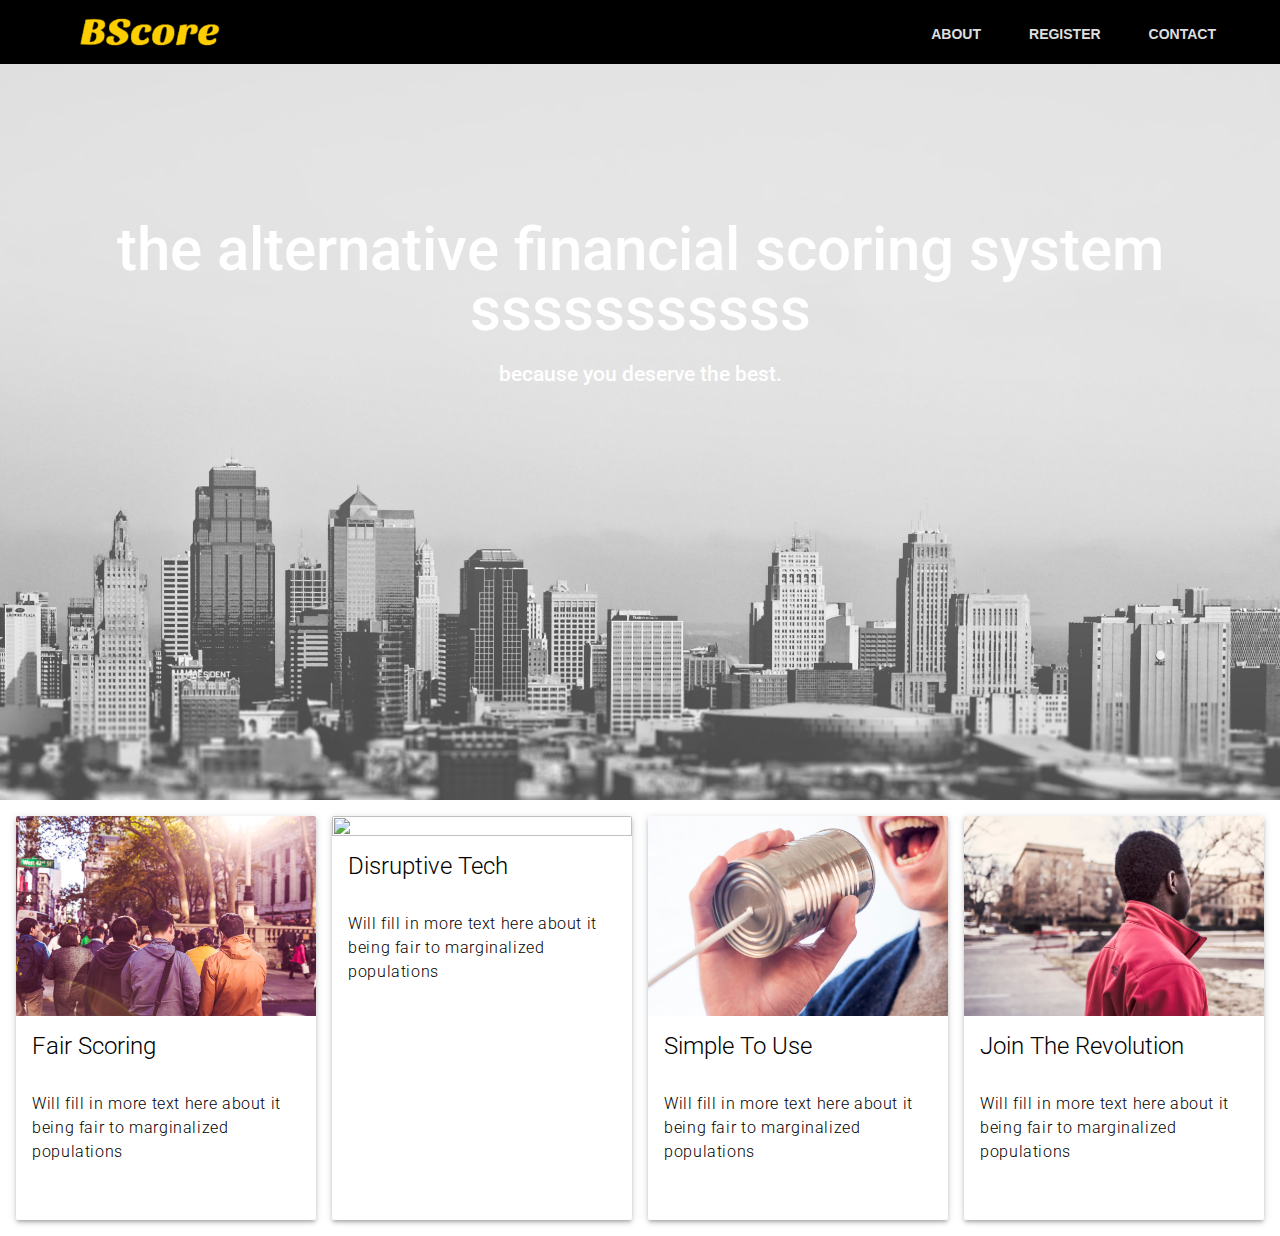
==== index.html @ dafbb7e3 "BScore Website Files" ====
<! doctype html >
<html lang = "en">
	<head>
		<!-- Material Design Lite Stylesheets-->
		<link rel="stylesheet" href="https://fonts.googleapis.com/css?family=Roboto:regular,bold,italic,thin,light,bolditalic,black,medium&amp;lang=en">
		<link rel="stylesheet" href="https://fonts.googleapis.com/icon?family=Material+Icons">		
		<link rel="stylesheet" href="./material.min.css">
		<link rel="stylesheet" href="styles.css">
		
		<!-- Compatibility -->
		<meta charset="utf-8">
	    <meta http-equiv="X-UA-Compatible" content="IE=edge">
	    <meta name="viewport" content="width=device-width, initial-scale=1">
	    <meta name="BScore" >
	    <title>BScore</title>

	    <style>
	    #view-source {
	      position: fixed;
	      display: block;
	      right: 0;
	      bottom: 0;
	      margin-right: 40px;
	      margin-bottom: 40px;
	      z-index: 900;
	    }
	    </style>
	</head>

	<body>
		<div class = "mdl-layout mdl-js-layout mdl-layout--fixed-header">
			<div class = "bscore-header mdl-layout__header mdl-layout__header--waterfall">
				<div class = "mdl-layout__header-row">
					<!-- Site Title -->
					<span class = "bscore-title mdl-layout-title">
						<img class = "logo-image" src="images/test.png" alt="logo">
					</span>
					<!-- Navigation Alignment to Right -->
					<div class = "bscore-header-spacer mdl-layout-spacer"></div>
					<!-- Navigation -->
					<div class="bscore-nav-container">
						<nav class = "bscore-nav mdl-navigation">
							<a class = "mdl-navigation__link mdl-typography--text-uppercase" href="#about-section">About</a>
							<a class = "mdl-navigation__link mdl-typography--text-uppercase" href="">Register</a>
							<a class = "mdl-navigation__link mdl-typography--text-uppercase" href="">Contact</a>
						</nav>
					</div>
					<!-- Mobile Site Title -->
					<span class="bscore-mobile-title mdl-layout-title">
            			<img class="logo-image" src="images/test.png">
          			</span>

				</div>
			</div>
		</div>

		<div class = "bscore-content mdl-layout__content">
			<a name="top"></a>
			<div class = "tagline-section mdl-typography--text-center">
				<div class = "logo-font slogan">the alternative financial scoring system sssssssssss</div>
				<div class = "logo-font sub-slogan">because you deserve the best.</div>
			</div>
         </div>

         <div class = "about-section">
         	<!-- Fair Scoring Card -->
         	<div class = "card-container mdl-grid">
         		<div class="mdl-cell mdl-cell--3-col mdl-cell--4-col-tablet mdl-cell--4-col-phone mdl-card mdl-shadow--3dp">
	         		<div class="mdl-card__media">
	                	<img src="images/temp1.jpg">
	              	</div>
	              	<div class="mdl-card__title">
	                 	<h4 class="mdl-card__title-text">Fair Scoring</h4>
	              	</div>
	              	<div class="mdl-card__supporting-text">
	                	<span class="mdl-typography--font-light mdl-typography--subhead">Will fill in more text here about it being fair to marginalized populations</span>
	              	</div>
	            </div>
         	<!-- Disruptive Technology Card -->
         		<div class="mdl-cell mdl-cell--3-col mdl-cell--4-col-tablet mdl-cell--4-col-phone mdl-card mdl-shadow--3dp">
	         		<div class="mdl-card__media">
	                	<img src="images/temp2.jpg">
	              	</div>
	              	<div class="mdl-card__title">
	                 	<h4 class="mdl-card__title-text">Disruptive Tech</h4>
	              	</div>
	              	<div class="mdl-card__supporting-text">
	                	<span class="mdl-typography--font-light mdl-typography--subhead">Will fill in more text here about it being fair to marginalized populations</span>
	              	</div>
	            </div>
	        <!-- Simple To Use Card -->
         		<div class="mdl-cell mdl-cell--3-col mdl-cell--4-col-tablet mdl-cell--4-col-phone mdl-card mdl-shadow--3dp">
	         		<div class="mdl-card__media">
	                	<img src="images/temp4.jpg">
	              	</div>
	              	<div class="mdl-card__title">
	                 	<h4 class="mdl-card__title-text">Simple To Use</h4>
	              	</div>
	              	<div class="mdl-card__supporting-text">
	                	<span class="mdl-typography--font-light mdl-typography--subhead">Will fill in more text here about it being fair to marginalized populations</span>
	              	</div>
	            </div>
	        <!-- Join The Revolution Card -->
	            <div class="mdl-cell mdl-cell--3-col mdl-cell--4-col-tablet mdl-cell--4-col-phone mdl-card mdl-shadow--3dp">
	         		<div class="mdl-card__media">
	                	<img src="images/temp3.jpg">
	              	</div>
	              	<div class="mdl-card__title">
	                 	<h4 class="mdl-card__title-text">Join The Revolution</h4>
	              	</div>
	              	<div class="mdl-card__supporting-text">
	                	<span class="mdl-typography--font-light mdl-typography--subhead">Will fill in more text here about it being fair to marginalized populations</span>
	              	</div>
	            </div>


  			</div>
         </div>


		<script src="./material.min.js"></script>
	</body>

</html>
---- material.min.css ----
/**
 * material-design-lite - Material Design Components in CSS, JS and HTML
 * @version v1.1.2
 * @license Apache-2.0
 * @copyright 2015 Google, Inc.
 * @link https://github.com/google/material-design-lite
 */
@charset "UTF-8";html{color:rgba(0,0,0,.87)}::-moz-selection{background:#b3d4fc;text-shadow:none}::selection{background:#b3d4fc;text-shadow:none}hr{display:block;height:1px;border:0;border-top:1px solid #ccc;margin:1em 0;padding:0}audio,canvas,iframe,img,svg,video{vertical-align:middle}fieldset{border:0;margin:0;padding:0}textarea{resize:vertical}.browserupgrade{margin:.2em 0;background:#ccc;color:#000;padding:.2em 0}.hidden{display:none!important}.visuallyhidden{border:0;clip:rect(0 0 0 0);height:1px;margin:-1px;overflow:hidden;padding:0;position:absolute;width:1px}.visuallyhidden.focusable:active,.visuallyhidden.focusable:focus{clip:auto;height:auto;margin:0;overflow:visible;position:static;width:auto}.invisible{visibility:hidden}.clearfix:before,.clearfix:after{content:" ";display:table}.clearfix:after{clear:both}@media print{*,*:before,*:after,*:first-letter{background:transparent!important;color:#000!important;box-shadow:none!important}a,a:visited{text-decoration:underline}a[href]:after{content:" (" attr(href)")"}abbr[title]:after{content:" (" attr(title)")"}a[href^="#"]:after,a[href^="javascript:"]:after{content:""}pre,blockquote{border:1px solid #999;page-break-inside:avoid}thead{display:table-header-group}tr,img{page-break-inside:avoid}img{max-width:100%!important}p,h2,h3{orphans:3;widows:3}h2,h3{page-break-after:avoid}}a,.mdl-accordion,.mdl-button,.mdl-card,.mdl-checkbox,.mdl-dropdown-menu,.mdl-icon-toggle,.mdl-item,.mdl-radio,.mdl-slider,.mdl-switch,.mdl-tabs__tab{-webkit-tap-highlight-color:transparent;-webkit-tap-highlight-color:rgba(255,255,255,0)}html{width:100%;height:100%;-ms-touch-action:manipulation;touch-action:manipulation}body{width:100%;min-height:100%;margin:0}main{display:block}*[hidden]{display:none!important}html,body{font-family:"Helvetica","Arial",sans-serif;font-size:14px;font-weight:400;line-height:20px}h1,h2,h3,h4,h5,h6,p{padding:0}h1 small,h2 small,h3 small,h4 small,h5 small,h6 small{font-family:"Roboto","Helvetica","Arial",sans-serif;font-weight:400;line-height:1.35;letter-spacing:-.02em;opacity:.54;font-size:.6em}h1{font-size:56px;line-height:1.35;letter-spacing:-.02em;margin:24px 0}h1,h2{font-family:"Roboto","Helvetica","Arial",sans-serif;font-weight:400}h2{font-size:45px;line-height:48px}h2,h3{margin:24px 0}h3{font-size:34px;line-height:40px}h3,h4{font-family:"Roboto","Helvetica","Arial",sans-serif;font-weight:400}h4{font-size:24px;line-height:32px;-moz-osx-font-smoothing:grayscale;margin:24px 0 16px}h5{font-size:20px;font-weight:500;line-height:1;letter-spacing:.02em}h5,h6{font-family:"Roboto","Helvetica","Arial",sans-serif;margin:24px 0 16px}h6{font-size:16px;letter-spacing:.04em}h6,p{font-weight:400;line-height:24px}p{font-size:14px;letter-spacing:0;margin:0 0 16px}a{color:#ff4081;font-weight:500}blockquote{font-family:"Roboto","Helvetica","Arial",sans-serif;position:relative;font-size:24px;font-weight:300;font-style:italic;line-height:1.35;letter-spacing:.08em}blockquote:before{position:absolute;left:-.5em;content:'“'}blockquote:after{content:'”';margin-left:-.05em}mark{background-color:#f4ff81}dt{font-weight:700}address{font-size:12px;line-height:1;font-style:normal}address,ul,ol{font-weight:400;letter-spacing:0}ul,ol{font-size:14px;line-height:24px}.mdl-typography--display-4,.mdl-typography--display-4-color-contrast{font-family:"Roboto","Helvetica","Arial",sans-serif;font-size:112px;font-weight:300;line-height:1;letter-spacing:-.04em}.mdl-typography--display-4-color-contrast{opacity:.54}.mdl-typography--display-3,.mdl-typography--display-3-color-contrast{font-family:"Roboto","Helvetica","Arial",sans-serif;font-size:56px;font-weight:400;line-height:1.35;letter-spacing:-.02em}.mdl-typography--display-3-color-contrast{opacity:.54}.mdl-typography--display-2,.mdl-typography--display-2-color-contrast{font-family:"Roboto","Helvetica","Arial",sans-serif;font-size:45px;font-weight:400;line-height:48px}.mdl-typography--display-2-color-contrast{opacity:.54}.mdl-typography--display-1,.mdl-typography--display-1-color-contrast{font-family:"Roboto","Helvetica","Arial",sans-serif;font-size:34px;font-weight:400;line-height:40px}.mdl-typography--display-1-color-contrast{opacity:.54}.mdl-typography--headline,.mdl-typography--headline-color-contrast{font-family:"Roboto","Helvetica","Arial",sans-serif;font-size:24px;font-weight:400;line-height:32px;-moz-osx-font-smoothing:grayscale}.mdl-typography--headline-color-contrast{opacity:.87}.mdl-typography--title,.mdl-typography--title-color-contrast{font-family:"Roboto","Helvetica","Arial",sans-serif;font-size:20px;font-weight:500;line-height:1;letter-spacing:.02em}.mdl-typography--title-color-contrast{opacity:.87}.mdl-typography--subhead,.mdl-typography--subhead-color-contrast{font-family:"Roboto","Helvetica","Arial",sans-serif;font-size:16px;font-weight:400;line-height:24px;letter-spacing:.04em}.mdl-typography--subhead-color-contrast{opacity:.87}.mdl-typography--body-2,.mdl-typography--body-2-color-contrast{font-size:14px;font-weight:700;line-height:24px;letter-spacing:0}.mdl-typography--body-2-color-contrast{opacity:.87}.mdl-typography--body-1,.mdl-typography--body-1-color-contrast{font-size:14px;font-weight:400;line-height:24px;letter-spacing:0}.mdl-typography--body-1-color-contrast{opacity:.87}.mdl-typography--body-2-force-preferred-font,.mdl-typography--body-2-force-preferred-font-color-contrast{font-family:"Roboto","Helvetica","Arial",sans-serif;font-size:14px;font-weight:500;line-height:24px;letter-spacing:0}.mdl-typography--body-2-force-preferred-font-color-contrast{opacity:.87}.mdl-typography--body-1-force-preferred-font,.mdl-typography--body-1-force-preferred-font-color-contrast{font-family:"Roboto","Helvetica","Arial",sans-serif;font-size:14px;font-weight:400;line-height:24px;letter-spacing:0}.mdl-typography--body-1-force-preferred-font-color-contrast{opacity:.87}.mdl-typography--caption,.mdl-typography--caption-force-preferred-font{font-size:12px;font-weight:400;line-height:1;letter-spacing:0}.mdl-typography--caption-force-preferred-font{font-family:"Roboto","Helvetica","Arial",sans-serif}.mdl-typography--caption-color-contrast,.mdl-typography--caption-force-preferred-font-color-contrast{font-size:12px;font-weight:400;line-height:1;letter-spacing:0;opacity:.54}.mdl-typography--caption-force-preferred-font-color-contrast,.mdl-typography--menu{font-family:"Roboto","Helvetica","Arial",sans-serif}.mdl-typography--menu{font-size:14px;font-weight:500;line-height:1;letter-spacing:0}.mdl-typography--menu-color-contrast{opacity:.87}.mdl-typography--menu-color-contrast,.mdl-typography--button,.mdl-typography--button-color-contrast{font-family:"Roboto","Helvetica","Arial",sans-serif;font-size:14px;font-weight:500;line-height:1;letter-spacing:0}.mdl-typography--button,.mdl-typography--button-color-contrast{text-transform:uppercase}.mdl-typography--button-color-contrast{opacity:.87}.mdl-typography--text-left{text-align:left}.mdl-typography--text-right{text-align:right}.mdl-typography--text-center{text-align:center}.mdl-typography--text-justify{text-align:justify}.mdl-typography--text-nowrap{white-space:nowrap}.mdl-typography--text-lowercase{text-transform:lowercase}.mdl-typography--text-uppercase{text-transform:uppercase}.mdl-typography--text-capitalize{text-transform:capitalize}.mdl-typography--font-thin{font-weight:200!important}.mdl-typography--font-light{font-weight:300!important}.mdl-typography--font-regular{font-weight:400!important}.mdl-typography--font-medium{font-weight:500!important}.mdl-typography--font-bold{font-weight:700!important}.mdl-typography--font-black{font-weight:900!important}.material-icons{font-family:'Material Icons';font-weight:400;font-style:normal;font-size:24px;line-height:1;letter-spacing:normal;text-transform:none;display:inline-block;word-wrap:normal;-moz-font-feature-settings:'liga';font-feature-settings:'liga';-webkit-font-feature-settings:'liga';-webkit-font-smoothing:antialiased}.mdl-color-text--red{color:#f44336 !important}.mdl-color--red{background-color:#f44336 !important}.mdl-color-text--red-50{color:#ffebee !important}.mdl-color--red-50{background-color:#ffebee !important}.mdl-color-text--red-100{color:#ffcdd2 !important}.mdl-color--red-100{background-color:#ffcdd2 !important}.mdl-color-text--red-200{color:#ef9a9a !important}.mdl-color--red-200{background-color:#ef9a9a !important}.mdl-color-text--red-300{color:#e57373 !important}.mdl-color--red-300{background-color:#e57373 !important}.mdl-color-text--red-400{color:#ef5350 !important}.mdl-color--red-400{background-color:#ef5350 !important}.mdl-color-text--red-500{color:#f44336 !important}.mdl-color--red-500{background-color:#f44336 !important}.mdl-color-text--red-600{color:#e53935 !important}.mdl-color--red-600{background-color:#e53935 !important}.mdl-color-text--red-700{color:#d32f2f !important}.mdl-color--red-700{background-color:#d32f2f !important}.mdl-color-text--red-800{color:#c62828 !important}.mdl-color--red-800{background-color:#c62828 !important}.mdl-color-text--red-900{color:#b71c1c !important}.mdl-color--red-900{background-color:#b71c1c !important}.mdl-color-text--red-A100{color:#ff8a80 !important}.mdl-color--red-A100{background-color:#ff8a80 !important}.mdl-color-text--red-A200{color:#ff5252 !important}.mdl-color--red-A200{background-color:#ff5252 !important}.mdl-color-text--red-A400{color:#ff1744 !important}.mdl-color--red-A400{background-color:#ff1744 !important}.mdl-color-text--red-A700{color:#d50000 !important}.mdl-color--red-A700{background-color:#d50000 !important}.mdl-color-text--pink{color:#e91e63 !important}.mdl-color--pink{background-color:#e91e63 !important}.mdl-color-text--pink-50{color:#fce4ec !important}.mdl-color--pink-50{background-color:#fce4ec !important}.mdl-color-text--pink-100{color:#f8bbd0 !important}.mdl-color--pink-100{background-color:#f8bbd0 !important}.mdl-color-text--pink-200{color:#f48fb1 !important}.mdl-color--pink-200{background-color:#f48fb1 !important}.mdl-color-text--pink-300{color:#f06292 !important}.mdl-color--pink-300{background-color:#f06292 !important}.mdl-color-text--pink-400{color:#ec407a !important}.mdl-color--pink-400{background-color:#ec407a !important}.mdl-color-text--pink-500{color:#e91e63 !important}.mdl-color--pink-500{background-color:#e91e63 !important}.mdl-color-text--pink-600{color:#d81b60 !important}.mdl-color--pink-600{background-color:#d81b60 !important}.mdl-color-text--pink-700{color:#c2185b !important}.mdl-color--pink-700{background-color:#c2185b !important}.mdl-color-text--pink-800{color:#ad1457 !important}.mdl-color--pink-800{background-color:#ad1457 !important}.mdl-color-text--pink-900{color:#880e4f !important}.mdl-color--pink-900{background-color:#880e4f !important}.mdl-color-text--pink-A100{color:#ff80ab !important}.mdl-color--pink-A100{background-color:#ff80ab !important}.mdl-color-text--pink-A200{color:#ff4081 !important}.mdl-color--pink-A200{background-color:#ff4081 !important}.mdl-color-text--pink-A400{color:#f50057 !important}.mdl-color--pink-A400{background-color:#f50057 !important}.mdl-color-text--pink-A700{color:#c51162 !important}.mdl-color--pink-A700{background-color:#c51162 !important}.mdl-color-text--purple{color:#9c27b0 !important}.mdl-color--purple{background-color:#9c27b0 !important}.mdl-color-text--purple-50{color:#f3e5f5 !important}.mdl-color--purple-50{background-color:#f3e5f5 !important}.mdl-color-text--purple-100{color:#e1bee7 !important}.mdl-color--purple-100{background-color:#e1bee7 !important}.mdl-color-text--purple-200{color:#ce93d8 !important}.mdl-color--purple-200{background-color:#ce93d8 !important}.mdl-color-text--purple-300{color:#ba68c8 !important}.mdl-color--purple-300{background-color:#ba68c8 !important}.mdl-color-text--purple-400{color:#ab47bc !important}.mdl-color--purple-400{background-color:#ab47bc !important}.mdl-color-text--purple-500{color:#9c27b0 !important}.mdl-color--purple-500{background-color:#9c27b0 !important}.mdl-color-text--purple-600{color:#8e24aa !important}.mdl-color--purple-600{background-color:#8e24aa !important}.mdl-color-text--purple-700{color:#7b1fa2 !important}.mdl-color--purple-700{background-color:#7b1fa2 !important}.mdl-color-text--purple-800{color:#6a1b9a !important}.mdl-color--purple-800{background-color:#6a1b9a !important}.mdl-color-text--purple-900{color:#4a148c !important}.mdl-color--purple-900{background-color:#4a148c !important}.mdl-color-text--purple-A100{color:#ea80fc !important}.mdl-color--purple-A100{background-color:#ea80fc !important}.mdl-color-text--purple-A200{color:#e040fb !important}.mdl-color--purple-A200{background-color:#e040fb !important}.mdl-color-text--purple-A400{color:#d500f9 !important}.mdl-color--purple-A400{background-color:#d500f9 !important}.mdl-color-text--purple-A700{color:#a0f !important}.mdl-color--purple-A700{background-color:#a0f !important}.mdl-color-text--deep-purple{color:#673ab7 !important}.mdl-color--deep-purple{background-color:#673ab7 !important}.mdl-color-text--deep-purple-50{color:#ede7f6 !important}.mdl-color--deep-purple-50{background-color:#ede7f6 !important}.mdl-color-text--deep-purple-100{color:#d1c4e9 !important}.mdl-color--deep-purple-100{background-color:#d1c4e9 !important}.mdl-color-text--deep-purple-200{color:#b39ddb !important}.mdl-color--deep-purple-200{background-color:#b39ddb !important}.mdl-color-text--deep-purple-300{color:#9575cd !important}.mdl-color--deep-purple-300{background-color:#9575cd !important}.mdl-color-text--deep-purple-400{color:#7e57c2 !important}.mdl-color--deep-purple-400{background-color:#7e57c2 !important}.mdl-color-text--deep-purple-500{color:#673ab7 !important}.mdl-color--deep-purple-500{background-color:#673ab7 !important}.mdl-color-text--deep-purple-600{color:#5e35b1 !important}.mdl-color--deep-purple-600{background-color:#5e35b1 !important}.mdl-color-text--deep-purple-700{color:#512da8 !important}.mdl-color--deep-purple-700{background-color:#512da8 !important}.mdl-color-text--deep-purple-800{color:#4527a0 !important}.mdl-color--deep-purple-800{background-color:#4527a0 !important}.mdl-color-text--deep-purple-900{color:#311b92 !important}.mdl-color--deep-purple-900{background-color:#311b92 !important}.mdl-color-text--deep-purple-A100{color:#b388ff !important}.mdl-color--deep-purple-A100{background-color:#b388ff !important}.mdl-color-text--deep-purple-A200{color:#7c4dff !important}.mdl-color--deep-purple-A200{background-color:#7c4dff !important}.mdl-color-text--deep-purple-A400{color:#651fff !important}.mdl-color--deep-purple-A400{background-color:#651fff !important}.mdl-color-text--deep-purple-A700{color:#6200ea !important}.mdl-color--deep-purple-A700{background-color:#6200ea !important}.mdl-color-text--indigo{color:#3f51b5 !important}.mdl-color--indigo{background-color:#3f51b5 !important}.mdl-color-text--indigo-50{color:#e8eaf6 !important}.mdl-color--indigo-50{background-color:#e8eaf6 !important}.mdl-color-text--indigo-100{color:#c5cae9 !important}.mdl-color--indigo-100{background-color:#c5cae9 !important}.mdl-color-text--indigo-200{color:#9fa8da !important}.mdl-color--indigo-200{background-color:#9fa8da !important}.mdl-color-text--indigo-300{color:#7986cb !important}.mdl-color--indigo-300{background-color:#7986cb !important}.mdl-color-text--indigo-400{color:#5c6bc0 !important}.mdl-color--indigo-400{background-color:#5c6bc0 !important}.mdl-color-text--indigo-500{color:#3f51b5 !important}.mdl-color--indigo-500{background-color:#3f51b5 !important}.mdl-color-text--indigo-600{color:#3949ab !important}.mdl-color--indigo-600{background-color:#3949ab !important}.mdl-color-text--indigo-700{color:#303f9f !important}.mdl-color--indigo-700{background-color:#303f9f !important}.mdl-color-text--indigo-800{color:#283593 !important}.mdl-color--indigo-800{background-color:#283593 !important}.mdl-color-text--indigo-900{color:#1a237e !important}.mdl-color--indigo-900{background-color:#1a237e !important}.mdl-color-text--indigo-A100{color:#8c9eff !important}.mdl-color--indigo-A100{background-color:#8c9eff !important}.mdl-color-text--indigo-A200{color:#536dfe !important}.mdl-color--indigo-A200{background-color:#536dfe !important}.mdl-color-text--indigo-A400{color:#3d5afe !important}.mdl-color--indigo-A400{background-color:#3d5afe !important}.mdl-color-text--indigo-A700{color:#304ffe !important}.mdl-color--indigo-A700{background-color:#304ffe !important}.mdl-color-text--blue{color:#2196f3 !important}.mdl-color--blue{background-color:#2196f3 !important}.mdl-color-text--blue-50{color:#e3f2fd !important}.mdl-color--blue-50{background-color:#e3f2fd !important}.mdl-color-text--blue-100{color:#bbdefb !important}.mdl-color--blue-100{background-color:#bbdefb !important}.mdl-color-text--blue-200{color:#90caf9 !important}.mdl-color--blue-200{background-color:#90caf9 !important}.mdl-color-text--blue-300{color:#64b5f6 !important}.mdl-color--blue-300{background-color:#64b5f6 !important}.mdl-color-text--blue-400{color:#42a5f5 !important}.mdl-color--blue-400{background-color:#42a5f5 !important}.mdl-color-text--blue-500{color:#2196f3 !important}.mdl-color--blue-500{background-color:#2196f3 !important}.mdl-color-text--blue-600{color:#1e88e5 !important}.mdl-color--blue-600{background-color:#1e88e5 !important}.mdl-color-text--blue-700{color:#1976d2 !important}.mdl-color--blue-700{background-color:#1976d2 !important}.mdl-color-text--blue-800{color:#1565c0 !important}.mdl-color--blue-800{background-color:#1565c0 !important}.mdl-color-text--blue-900{color:#0d47a1 !important}.mdl-color--blue-900{background-color:#0d47a1 !important}.mdl-color-text--blue-A100{color:#82b1ff !important}.mdl-color--blue-A100{background-color:#82b1ff !important}.mdl-color-text--blue-A200{color:#448aff !important}.mdl-color--blue-A200{background-color:#448aff !important}.mdl-color-text--blue-A400{color:#2979ff !important}.mdl-color--blue-A400{background-color:#2979ff !important}.mdl-color-text--blue-A700{color:#2962ff !important}.mdl-color--blue-A700{background-color:#2962ff !important}.mdl-color-text--light-blue{color:#03a9f4 !important}.mdl-color--light-blue{background-color:#03a9f4 !important}.mdl-color-text--light-blue-50{color:#e1f5fe !important}.mdl-color--light-blue-50{background-color:#e1f5fe !important}.mdl-color-text--light-blue-100{color:#b3e5fc !important}.mdl-color--light-blue-100{background-color:#b3e5fc !important}.mdl-color-text--light-blue-200{color:#81d4fa !important}.mdl-color--light-blue-200{background-color:#81d4fa !important}.mdl-color-text--light-blue-300{color:#4fc3f7 !important}.mdl-color--light-blue-300{background-color:#4fc3f7 !important}.mdl-color-text--light-blue-400{color:#29b6f6 !important}.mdl-color--light-blue-400{background-color:#29b6f6 !important}.mdl-color-text--light-blue-500{color:#03a9f4 !important}.mdl-color--light-blue-500{background-color:#03a9f4 !important}.mdl-color-text--light-blue-600{color:#039be5 !important}.mdl-color--light-blue-600{background-color:#039be5 !important}.mdl-color-text--light-blue-700{color:#0288d1 !important}.mdl-color--light-blue-700{background-color:#0288d1 !important}.mdl-color-text--light-blue-800{color:#0277bd !important}.mdl-color--light-blue-800{background-color:#0277bd !important}.mdl-color-text--light-blue-900{color:#01579b !important}.mdl-color--light-blue-900{background-color:#01579b !important}.mdl-color-text--light-blue-A100{color:#80d8ff !important}.mdl-color--light-blue-A100{background-color:#80d8ff !important}.mdl-color-text--light-blue-A200{color:#40c4ff !important}.mdl-color--light-blue-A200{background-color:#40c4ff !important}.mdl-color-text--light-blue-A400{color:#00b0ff !important}.mdl-color--light-blue-A400{background-color:#00b0ff !important}.mdl-color-text--light-blue-A700{color:#0091ea !important}.mdl-color--light-blue-A700{background-color:#0091ea !important}.mdl-color-text--cyan{color:#00bcd4 !important}.mdl-color--cyan{background-color:#00bcd4 !important}.mdl-color-text--cyan-50{color:#e0f7fa !important}.mdl-color--cyan-50{background-color:#e0f7fa !important}.mdl-color-text--cyan-100{color:#b2ebf2 !important}.mdl-color--cyan-100{background-color:#b2ebf2 !important}.mdl-color-text--cyan-200{color:#80deea !important}.mdl-color--cyan-200{background-color:#80deea !important}.mdl-color-text--cyan-300{color:#4dd0e1 !important}.mdl-color--cyan-300{background-color:#4dd0e1 !important}.mdl-color-text--cyan-400{color:#26c6da !important}.mdl-color--cyan-400{background-color:#26c6da !important}.mdl-color-text--cyan-500{color:#00bcd4 !important}.mdl-color--cyan-500{background-color:#00bcd4 !important}.mdl-color-text--cyan-600{color:#00acc1 !important}.mdl-color--cyan-600{background-color:#00acc1 !important}.mdl-color-text--cyan-700{color:#0097a7 !important}.mdl-color--cyan-700{background-color:#0097a7 !important}.mdl-color-text--cyan-800{color:#00838f !important}.mdl-color--cyan-800{background-color:#00838f !important}.mdl-color-text--cyan-900{color:#006064 !important}.mdl-color--cyan-900{background-color:#006064 !important}.mdl-color-text--cyan-A100{color:#84ffff !important}.mdl-color--cyan-A100{background-color:#84ffff !important}.mdl-color-text--cyan-A200{color:#18ffff !important}.mdl-color--cyan-A200{background-color:#18ffff !important}.mdl-color-text--cyan-A400{color:#00e5ff !important}.mdl-color--cyan-A400{background-color:#00e5ff !important}.mdl-color-text--cyan-A700{color:#00b8d4 !important}.mdl-color--cyan-A700{background-color:#00b8d4 !important}.mdl-color-text--teal{color:#009688 !important}.mdl-color--teal{background-color:#009688 !important}.mdl-color-text--teal-50{color:#e0f2f1 !important}.mdl-color--teal-50{background-color:#e0f2f1 !important}.mdl-color-text--teal-100{color:#b2dfdb !important}.mdl-color--teal-100{background-color:#b2dfdb !important}.mdl-color-text--teal-200{color:#80cbc4 !important}.mdl-color--teal-200{background-color:#80cbc4 !important}.mdl-color-text--teal-300{color:#4db6ac !important}.mdl-color--teal-300{background-color:#4db6ac !important}.mdl-color-text--teal-400{color:#26a69a !important}.mdl-color--teal-400{background-color:#26a69a !important}.mdl-color-text--teal-500{color:#009688 !important}.mdl-color--teal-500{background-color:#009688 !important}.mdl-color-text--teal-600{color:#00897b !important}.mdl-color--teal-600{background-color:#00897b !important}.mdl-color-text--teal-700{color:#00796b !important}.mdl-color--teal-700{background-color:#00796b !important}.mdl-color-text--teal-800{color:#00695c !important}.mdl-color--teal-800{background-color:#00695c !important}.mdl-color-text--teal-900{color:#004d40 !important}.mdl-color--teal-900{background-color:#004d40 !important}.mdl-color-text--teal-A100{color:#a7ffeb !important}.mdl-color--teal-A100{background-color:#a7ffeb !important}.mdl-color-text--teal-A200{color:#64ffda !important}.mdl-color--teal-A200{background-color:#64ffda !important}.mdl-color-text--teal-A400{color:#1de9b6 !important}.mdl-color--teal-A400{background-color:#1de9b6 !important}.mdl-color-text--teal-A700{color:#00bfa5 !important}.mdl-color--teal-A700{background-color:#00bfa5 !important}.mdl-color-text--green{color:#4caf50 !important}.mdl-color--green{background-color:#4caf50 !important}.mdl-color-text--green-50{color:#e8f5e9 !important}.mdl-color--green-50{background-color:#e8f5e9 !important}.mdl-color-text--green-100{color:#c8e6c9 !important}.mdl-color--green-100{background-color:#c8e6c9 !important}.mdl-color-text--green-200{color:#a5d6a7 !important}.mdl-color--green-200{background-color:#a5d6a7 !important}.mdl-color-text--green-300{color:#81c784 !important}.mdl-color--green-300{background-color:#81c784 !important}.mdl-color-text--green-400{color:#66bb6a !important}.mdl-color--green-400{background-color:#66bb6a !important}.mdl-color-text--green-500{color:#4caf50 !important}.mdl-color--green-500{background-color:#4caf50 !important}.mdl-color-text--green-600{color:#43a047 !important}.mdl-color--green-600{background-color:#43a047 !important}.mdl-color-text--green-700{color:#388e3c !important}.mdl-color--green-700{background-color:#388e3c !important}.mdl-color-text--green-800{color:#2e7d32 !important}.mdl-color--green-800{background-color:#2e7d32 !important}.mdl-color-text--green-900{color:#1b5e20 !important}.mdl-color--green-900{background-color:#1b5e20 !important}.mdl-color-text--green-A100{color:#b9f6ca !important}.mdl-color--green-A100{background-color:#b9f6ca !important}.mdl-color-text--green-A200{color:#69f0ae !important}.mdl-color--green-A200{background-color:#69f0ae !important}.mdl-color-text--green-A400{color:#00e676 !important}.mdl-color--green-A400{background-color:#00e676 !important}.mdl-color-text--green-A700{color:#00c853 !important}.mdl-color--green-A700{background-color:#00c853 !important}.mdl-color-text--light-green{color:#8bc34a !important}.mdl-color--light-green{background-color:#8bc34a !important}.mdl-color-text--light-green-50{color:#f1f8e9 !important}.mdl-color--light-green-50{background-color:#f1f8e9 !important}.mdl-color-text--light-green-100{color:#dcedc8 !important}.mdl-color--light-green-100{background-color:#dcedc8 !important}.mdl-color-text--light-green-200{color:#c5e1a5 !important}.mdl-color--light-green-200{background-color:#c5e1a5 !important}.mdl-color-text--light-green-300{color:#aed581 !important}.mdl-color--light-green-300{background-color:#aed581 !important}.mdl-color-text--light-green-400{color:#9ccc65 !important}.mdl-color--light-green-400{background-color:#9ccc65 !important}.mdl-color-text--light-green-500{color:#8bc34a !important}.mdl-color--light-green-500{background-color:#8bc34a !important}.mdl-color-text--light-green-600{color:#7cb342 !important}.mdl-color--light-green-600{background-color:#7cb342 !important}.mdl-color-text--light-green-700{color:#689f38 !important}.mdl-color--light-green-700{background-color:#689f38 !important}.mdl-color-text--light-green-800{color:#558b2f !important}.mdl-color--light-green-800{background-color:#558b2f !important}.mdl-color-text--light-green-900{color:#33691e !important}.mdl-color--light-green-900{background-color:#33691e !important}.mdl-color-text--light-green-A100{color:#ccff90 !important}.mdl-color--light-green-A100{background-color:#ccff90 !important}.mdl-color-text--light-green-A200{color:#b2ff59 !important}.mdl-color--light-green-A200{background-color:#b2ff59 !important}.mdl-color-text--light-green-A400{color:#76ff03 !important}.mdl-color--light-green-A400{background-color:#76ff03 !important}.mdl-color-text--light-green-A700{color:#64dd17 !important}.mdl-color--light-green-A700{background-color:#64dd17 !important}.mdl-color-text--lime{color:#cddc39 !important}.mdl-color--lime{background-color:#cddc39 !important}.mdl-color-text--lime-50{color:#f9fbe7 !important}.mdl-color--lime-50{background-color:#f9fbe7 !important}.mdl-color-text--lime-100{color:#f0f4c3 !important}.mdl-color--lime-100{background-color:#f0f4c3 !important}.mdl-color-text--lime-200{color:#e6ee9c !important}.mdl-color--lime-200{background-color:#e6ee9c !important}.mdl-color-text--lime-300{color:#dce775 !important}.mdl-color--lime-300{background-color:#dce775 !important}.mdl-color-text--lime-400{color:#d4e157 !important}.mdl-color--lime-400{background-color:#d4e157 !important}.mdl-color-text--lime-500{color:#cddc39 !important}.mdl-color--lime-500{background-color:#cddc39 !important}.mdl-color-text--lime-600{color:#c0ca33 !important}.mdl-color--lime-600{background-color:#c0ca33 !important}.mdl-color-text--lime-700{color:#afb42b !important}.mdl-color--lime-700{background-color:#afb42b !important}.mdl-color-text--lime-800{color:#9e9d24 !important}.mdl-color--lime-800{background-color:#9e9d24 !important}.mdl-color-text--lime-900{color:#827717 !important}.mdl-color--lime-900{background-color:#827717 !important}.mdl-color-text--lime-A100{color:#f4ff81 !important}.mdl-color--lime-A100{background-color:#f4ff81 !important}.mdl-color-text--lime-A200{color:#eeff41 !important}.mdl-color--lime-A200{background-color:#eeff41 !important}.mdl-color-text--lime-A400{color:#c6ff00 !important}.mdl-color--lime-A400{background-color:#c6ff00 !important}.mdl-color-text--lime-A700{color:#aeea00 !important}.mdl-color--lime-A700{background-color:#aeea00 !important}.mdl-color-text--yellow{color:#ffeb3b !important}.mdl-color--yellow{background-color:#ffeb3b !important}.mdl-color-text--yellow-50{color:#fffde7 !important}.mdl-color--yellow-50{background-color:#fffde7 !important}.mdl-color-text--yellow-100{color:#fff9c4 !important}.mdl-color--yellow-100{background-color:#fff9c4 !important}.mdl-color-text--yellow-200{color:#fff59d !important}.mdl-color--yellow-200{background-color:#fff59d !important}.mdl-color-text--yellow-300{color:#fff176 !important}.mdl-color--yellow-300{background-color:#fff176 !important}.mdl-color-text--yellow-400{color:#ffee58 !important}.mdl-color--yellow-400{background-color:#ffee58 !important}.mdl-color-text--yellow-500{color:#ffeb3b !important}.mdl-color--yellow-500{background-color:#ffeb3b !important}.mdl-color-text--yellow-600{color:#fdd835 !important}.mdl-color--yellow-600{background-color:#fdd835 !important}.mdl-color-text--yellow-700{color:#fbc02d !important}.mdl-color--yellow-700{background-color:#fbc02d !important}.mdl-color-text--yellow-800{color:#f9a825 !important}.mdl-color--yellow-800{background-color:#f9a825 !important}.mdl-color-text--yellow-900{color:#f57f17 !important}.mdl-color--yellow-900{background-color:#f57f17 !important}.mdl-color-text--yellow-A100{color:#ffff8d !important}.mdl-color--yellow-A100{background-color:#ffff8d !important}.mdl-color-text--yellow-A200{color:#ff0 !important}.mdl-color--yellow-A200{background-color:#ff0 !important}.mdl-color-text--yellow-A400{color:#ffea00 !important}.mdl-color--yellow-A400{background-color:#ffea00 !important}.mdl-color-text--yellow-A700{color:#ffd600 !important}.mdl-color--yellow-A700{background-color:#ffd600 !important}.mdl-color-text--amber{color:#ffc107 !important}.mdl-color--amber{background-color:#ffc107 !important}.mdl-color-text--amber-50{color:#fff8e1 !important}.mdl-color--amber-50{background-color:#fff8e1 !important}.mdl-color-text--amber-100{color:#ffecb3 !important}.mdl-color--amber-100{background-color:#ffecb3 !important}.mdl-color-text--amber-200{color:#ffe082 !important}.mdl-color--amber-200{background-color:#ffe082 !important}.mdl-color-text--amber-300{color:#ffd54f !important}.mdl-color--amber-300{background-color:#ffd54f !important}.mdl-color-text--amber-400{color:#ffca28 !important}.mdl-color--amber-400{background-color:#ffca28 !important}.mdl-color-text--amber-500{color:#ffc107 !important}.mdl-color--amber-500{background-color:#ffc107 !important}.mdl-color-text--amber-600{color:#ffb300 !important}.mdl-color--amber-600{background-color:#ffb300 !important}.mdl-color-text--amber-700{color:#ffa000 !important}.mdl-color--amber-700{background-color:#ffa000 !important}.mdl-color-text--amber-800{color:#ff8f00 !important}.mdl-color--amber-800{background-color:#ff8f00 !important}.mdl-color-text--amber-900{color:#ff6f00 !important}.mdl-color--amber-900{background-color:#ff6f00 !important}.mdl-color-text--amber-A100{color:#ffe57f !important}.mdl-color--amber-A100{background-color:#ffe57f !important}.mdl-color-text--amber-A200{color:#ffd740 !important}.mdl-color--amber-A200{background-color:#ffd740 !important}.mdl-color-text--amber-A400{color:#ffc400 !important}.mdl-color--amber-A400{background-color:#ffc400 !important}.mdl-color-text--amber-A700{color:#ffab00 !important}.mdl-color--amber-A700{background-color:#ffab00 !important}.mdl-color-text--orange{color:#ff9800 !important}.mdl-color--orange{background-color:#ff9800 !important}.mdl-color-text--orange-50{color:#fff3e0 !important}.mdl-color--orange-50{background-color:#fff3e0 !important}.mdl-color-text--orange-100{color:#ffe0b2 !important}.mdl-color--orange-100{background-color:#ffe0b2 !important}.mdl-color-text--orange-200{color:#ffcc80 !important}.mdl-color--orange-200{background-color:#ffcc80 !important}.mdl-color-text--orange-300{color:#ffb74d !important}.mdl-color--orange-300{background-color:#ffb74d !important}.mdl-color-text--orange-400{color:#ffa726 !important}.mdl-color--orange-400{background-color:#ffa726 !important}.mdl-color-text--orange-500{color:#ff9800 !important}.mdl-color--orange-500{background-color:#ff9800 !important}.mdl-color-text--orange-600{color:#fb8c00 !important}.mdl-color--orange-600{background-color:#fb8c00 !important}.mdl-color-text--orange-700{color:#f57c00 !important}.mdl-color--orange-700{background-color:#f57c00 !important}.mdl-color-text--orange-800{color:#ef6c00 !important}.mdl-color--orange-800{background-color:#ef6c00 !important}.mdl-color-text--orange-900{color:#e65100 !important}.mdl-color--orange-900{background-color:#e65100 !important}.mdl-color-text--orange-A100{color:#ffd180 !important}.mdl-color--orange-A100{background-color:#ffd180 !important}.mdl-color-text--orange-A200{color:#ffab40 !important}.mdl-color--orange-A200{background-color:#ffab40 !important}.mdl-color-text--orange-A400{color:#ff9100 !important}.mdl-color--orange-A400{background-color:#ff9100 !important}.mdl-color-text--orange-A700{color:#ff6d00 !important}.mdl-color--orange-A700{background-color:#ff6d00 !important}.mdl-color-text--deep-orange{color:#ff5722 !important}.mdl-color--deep-orange{background-color:#ff5722 !important}.mdl-color-text--deep-orange-50{color:#fbe9e7 !important}.mdl-color--deep-orange-50{background-color:#fbe9e7 !important}.mdl-color-text--deep-orange-100{color:#ffccbc !important}.mdl-color--deep-orange-100{background-color:#ffccbc !important}.mdl-color-text--deep-orange-200{color:#ffab91 !important}.mdl-color--deep-orange-200{background-color:#ffab91 !important}.mdl-color-text--deep-orange-300{color:#ff8a65 !important}.mdl-color--deep-orange-300{background-color:#ff8a65 !important}.mdl-color-text--deep-orange-400{color:#ff7043 !important}.mdl-color--deep-orange-400{background-color:#ff7043 !important}.mdl-color-text--deep-orange-500{color:#ff5722 !important}.mdl-color--deep-orange-500{background-color:#ff5722 !important}.mdl-color-text--deep-orange-600{color:#f4511e !important}.mdl-color--deep-orange-600{background-color:#f4511e !important}.mdl-color-text--deep-orange-700{color:#e64a19 !important}.mdl-color--deep-orange-700{background-color:#e64a19 !important}.mdl-color-text--deep-orange-800{color:#d84315 !important}.mdl-color--deep-orange-800{background-color:#d84315 !important}.mdl-color-text--deep-orange-900{color:#bf360c !important}.mdl-color--deep-orange-900{background-color:#bf360c !important}.mdl-color-text--deep-orange-A100{color:#ff9e80 !important}.mdl-color--deep-orange-A100{background-color:#ff9e80 !important}.mdl-color-text--deep-orange-A200{color:#ff6e40 !important}.mdl-color--deep-orange-A200{background-color:#ff6e40 !important}.mdl-color-text--deep-orange-A400{color:#ff3d00 !important}.mdl-color--deep-orange-A400{background-color:#ff3d00 !important}.mdl-color-text--deep-orange-A700{color:#dd2c00 !important}.mdl-color--deep-orange-A700{background-color:#dd2c00 !important}.mdl-color-text--brown{color:#795548 !important}.mdl-color--brown{background-color:#795548 !important}.mdl-color-text--brown-50{color:#efebe9 !important}.mdl-color--brown-50{background-color:#efebe9 !important}.mdl-color-text--brown-100{color:#d7ccc8 !important}.mdl-color--brown-100{background-color:#d7ccc8 !important}.mdl-color-text--brown-200{color:#bcaaa4 !important}.mdl-color--brown-200{background-color:#bcaaa4 !important}.mdl-color-text--brown-300{color:#a1887f !important}.mdl-color--brown-300{background-color:#a1887f !important}.mdl-color-text--brown-400{color:#8d6e63 !important}.mdl-color--brown-400{background-color:#8d6e63 !important}.mdl-color-text--brown-500{color:#795548 !important}.mdl-color--brown-500{background-color:#795548 !important}.mdl-color-text--brown-600{color:#6d4c41 !important}.mdl-color--brown-600{background-color:#6d4c41 !important}.mdl-color-text--brown-700{color:#5d4037 !important}.mdl-color--brown-700{background-color:#5d4037 !important}.mdl-color-text--brown-800{color:#4e342e !important}.mdl-color--brown-800{background-color:#4e342e !important}.mdl-color-text--brown-900{color:#3e2723 !important}.mdl-color--brown-900{background-color:#3e2723 !important}.mdl-color-text--grey{color:#9e9e9e !important}.mdl-color--grey{background-color:#9e9e9e !important}.mdl-color-text--grey-50{color:#fafafa !important}.mdl-color--grey-50{background-color:#fafafa !important}.mdl-color-text--grey-100{color:#f5f5f5 !important}.mdl-color--grey-100{background-color:#f5f5f5 !important}.mdl-color-text--grey-200{color:#eee !important}.mdl-color--grey-200{background-color:#eee !important}.mdl-color-text--grey-300{color:#e0e0e0 !important}.mdl-color--grey-300{background-color:#e0e0e0 !important}.mdl-color-text--grey-400{color:#bdbdbd !important}.mdl-color--grey-400{background-color:#bdbdbd !important}.mdl-color-text--grey-500{color:#9e9e9e !important}.mdl-color--grey-500{background-color:#9e9e9e !important}.mdl-color-text--grey-600{color:#757575 !important}.mdl-color--grey-600{background-color:#757575 !important}.mdl-color-text--grey-700{color:#616161 !important}.mdl-color--grey-700{background-color:#616161 !important}.mdl-color-text--grey-800{color:#424242 !important}.mdl-color--grey-800{background-color:#424242 !important}.mdl-color-text--grey-900{color:#212121 !important}.mdl-color--grey-900{background-color:#212121 !important}.mdl-color-text--blue-grey{color:#607d8b !important}.mdl-color--blue-grey{background-color:#607d8b !important}.mdl-color-text--blue-grey-50{color:#eceff1 !important}.mdl-color--blue-grey-50{background-color:#eceff1 !important}.mdl-color-text--blue-grey-100{color:#cfd8dc !important}.mdl-color--blue-grey-100{background-color:#cfd8dc !important}.mdl-color-text--blue-grey-200{color:#b0bec5 !important}.mdl-color--blue-grey-200{background-color:#b0bec5 !important}.mdl-color-text--blue-grey-300{color:#90a4ae !important}.mdl-color--blue-grey-300{background-color:#90a4ae !important}.mdl-color-text--blue-grey-400{color:#78909c !important}.mdl-color--blue-grey-400{background-color:#78909c !important}.mdl-color-text--blue-grey-500{color:#607d8b !important}.mdl-color--blue-grey-500{background-color:#607d8b !important}.mdl-color-text--blue-grey-600{color:#546e7a !important}.mdl-color--blue-grey-600{background-color:#546e7a !important}.mdl-color-text--blue-grey-700{color:#455a64 !important}.mdl-color--blue-grey-700{background-color:#455a64 !important}.mdl-color-text--blue-grey-800{color:#37474f !important}.mdl-color--blue-grey-800{background-color:#37474f !important}.mdl-color-text--blue-grey-900{color:#263238 !important}.mdl-color--blue-grey-900{background-color:#263238 !important}.mdl-color--black{background-color:#000 !important}.mdl-color-text--black{color:#000 !important}.mdl-color--white{background-color:#fff !important}.mdl-color-text--white{color:#fff !important}.mdl-color--primary{background-color:#3f51b5 !important}.mdl-color--primary-contrast{background-color:#fff !important}.mdl-color--primary-dark{background-color:#303f9f !important}.mdl-color--accent{background-color:#ff4081 !important}.mdl-color--accent-contrast{background-color:#fff !important}.mdl-color-text--primary{color:#3f51b5 !important}.mdl-color-text--primary-contrast{color:#fff !important}.mdl-color-text--primary-dark{color:#303f9f !important}.mdl-color-text--accent{color:#ff4081 !important}.mdl-color-text--accent-contrast{color:#fff !important}.mdl-ripple{background:#000;border-radius:50%;height:50px;left:0;opacity:0;pointer-events:none;position:absolute;top:0;-webkit-transform:translate(-50%,-50%);transform:translate(-50%,-50%);width:50px;overflow:hidden}.mdl-ripple.is-animating{transition:transform .3s cubic-bezier(0,0,.2,1),width .3s cubic-bezier(0,0,.2,1),height .3s cubic-bezier(0,0,.2,1),opacity .6s cubic-bezier(0,0,.2,1);transition:transform .3s cubic-bezier(0,0,.2,1),width .3s cubic-bezier(0,0,.2,1),height .3s cubic-bezier(0,0,.2,1),opacity .6s cubic-bezier(0,0,.2,1),-webkit-transform .3s cubic-bezier(0,0,.2,1)}.mdl-ripple.is-visible{opacity:.3}.mdl-animation--default,.mdl-animation--fast-out-slow-in{transition-timing-function:cubic-bezier(.4,0,.2,1)}.mdl-animation--linear-out-slow-in{transition-timing-function:cubic-bezier(0,0,.2,1)}.mdl-animation--fast-out-linear-in{transition-timing-function:cubic-bezier(.4,0,1,1)}.mdl-badge{position:relative;white-space:nowrap;margin-right:24px}.mdl-badge:not([data-badge]){margin-right:auto}.mdl-badge[data-badge]:after{content:attr(data-badge);display:-webkit-flex;display:-ms-flexbox;display:flex;-webkit-flex-direction:row;-ms-flex-direction:row;flex-direction:row;-webkit-flex-wrap:wrap;-ms-flex-wrap:wrap;flex-wrap:wrap;-webkit-justify-content:center;-ms-flex-pack:center;justify-content:center;-webkit-align-content:center;-ms-flex-line-pack:center;align-content:center;-webkit-align-items:center;-ms-flex-align:center;align-items:center;position:absolute;top:-11px;right:-24px;font-family:"Roboto","Helvetica","Arial",sans-serif;font-weight:600;font-size:12px;width:22px;height:22px;border-radius:50%;background:#ff4081;color:#fff}.mdl-button .mdl-badge[data-badge]:after{top:-10px;right:-5px}.mdl-badge.mdl-badge--no-background[data-badge]:after{color:#ff4081;background:rgba(255,255,255,.2);box-shadow:0 0 1px gray}.mdl-badge.mdl-badge--overlap{margin-right:10px}.mdl-badge.mdl-badge--overlap:after{right:-10px}.mdl-button{background:0 0;border:none;border-radius:2px;color:#000;position:relative;height:36px;margin:0;min-width:64px;padding:0 16px;display:inline-block;font-family:"Roboto","Helvetica","Arial",sans-serif;font-size:14px;font-weight:500;text-transform:uppercase;letter-spacing:0;overflow:hidden;will-change:box-shadow;transition:box-shadow .2s cubic-bezier(.4,0,1,1),background-color .2s cubic-bezier(.4,0,.2,1),color .2s cubic-bezier(.4,0,.2,1);outline:none;cursor:pointer;text-decoration:none;text-align:center;line-height:36px;vertical-align:middle}.mdl-button::-moz-focus-inner{border:0}.mdl-button:hover{background-color:rgba(158,158,158,.2)}.mdl-button:focus:not(:active){background-color:rgba(0,0,0,.12)}.mdl-button:active{background-color:rgba(158,158,158,.4)}.mdl-button.mdl-button--colored{color:#3f51b5}.mdl-button.mdl-button--colored:focus:not(:active){background-color:rgba(0,0,0,.12)}input.mdl-button[type="submit"]{-webkit-appearance:none}.mdl-button--raised{background:rgba(158,158,158,.2);box-shadow:0 2px 2px 0 rgba(0,0,0,.14),0 3px 1px -2px rgba(0,0,0,.2),0 1px 5px 0 rgba(0,0,0,.12)}.mdl-button--raised:active{box-shadow:0 4px 5px 0 rgba(0,0,0,.14),0 1px 10px 0 rgba(0,0,0,.12),0 2px 4px -1px rgba(0,0,0,.2);background-color:rgba(158,158,158,.4)}.mdl-button--raised:focus:not(:active){box-shadow:0 0 8px rgba(0,0,0,.18),0 8px 16px rgba(0,0,0,.36);background-color:rgba(158,158,158,.4)}.mdl-button--raised.mdl-button--colored{background:#3f51b5;color:#fff}.mdl-button--raised.mdl-button--colored:hover{background-color:#3f51b5}.mdl-button--raised.mdl-button--colored:active{background-color:#3f51b5}.mdl-button--raised.mdl-button--colored:focus:not(:active){background-color:#3f51b5}.mdl-button--raised.mdl-button--colored .mdl-ripple{background:#fff}.mdl-button--fab{border-radius:50%;font-size:24px;height:56px;margin:auto;min-width:56px;width:56px;padding:0;overflow:hidden;background:rgba(158,158,158,.2);box-shadow:0 1px 1.5px 0 rgba(0,0,0,.12),0 1px 1px 0 rgba(0,0,0,.24);position:relative;line-height:normal}.mdl-button--fab .material-icons{position:absolute;top:50%;left:50%;-webkit-transform:translate(-12px,-12px);transform:translate(-12px,-12px);line-height:24px;width:24px}.mdl-button--fab.mdl-button--mini-fab{height:40px;min-width:40px;width:40px}.mdl-button--fab .mdl-button__ripple-container{border-radius:50%;-webkit-mask-image:-webkit-radial-gradient(circle,#fff,#000)}.mdl-button--fab:active{box-shadow:0 4px 5px 0 rgba(0,0,0,.14),0 1px 10px 0 rgba(0,0,0,.12),0 2px 4px -1px rgba(0,0,0,.2);background-color:rgba(158,158,158,.4)}.mdl-button--fab:focus:not(:active){box-shadow:0 0 8px rgba(0,0,0,.18),0 8px 16px rgba(0,0,0,.36);background-color:rgba(158,158,158,.4)}.mdl-button--fab.mdl-button--colored{background:#ff4081;color:#fff}.mdl-button--fab.mdl-button--colored:hover{background-color:#ff4081}.mdl-button--fab.mdl-button--colored:focus:not(:active){background-color:#ff4081}.mdl-button--fab.mdl-button--colored:active{background-color:#ff4081}.mdl-button--fab.mdl-button--colored .mdl-ripple{background:#fff}.mdl-button--icon{border-radius:50%;font-size:24px;height:32px;margin-left:0;margin-right:0;min-width:32px;width:32px;padding:0;overflow:hidden;color:inherit;line-height:normal}.mdl-button--icon .material-icons{position:absolute;top:50%;left:50%;-webkit-transform:translate(-12px,-12px);transform:translate(-12px,-12px);line-height:24px;width:24px}.mdl-button--icon.mdl-button--mini-icon{height:24px;min-width:24px;width:24px}.mdl-button--icon.mdl-button--mini-icon .material-icons{top:0;left:0}.mdl-button--icon .mdl-button__ripple-container{border-radius:50%;-webkit-mask-image:-webkit-radial-gradient(circle,#fff,#000)}.mdl-button__ripple-container{display:block;height:100%;left:0;position:absolute;top:0;width:100%;z-index:0;overflow:hidden}.mdl-button[disabled] .mdl-button__ripple-container .mdl-ripple,.mdl-button.mdl-button--disabled .mdl-button__ripple-container .mdl-ripple{background-color:transparent}.mdl-button--primary.mdl-button--primary{color:#3f51b5}.mdl-button--primary.mdl-button--primary .mdl-ripple{background:#fff}.mdl-button--primary.mdl-button--primary.mdl-button--raised,.mdl-button--primary.mdl-button--primary.mdl-button--fab{color:#fff;background-color:#3f51b5}.mdl-button--accent.mdl-button--accent{color:#ff4081}.mdl-button--accent.mdl-button--accent .mdl-ripple{background:#fff}.mdl-button--accent.mdl-button--accent.mdl-button--raised,.mdl-button--accent.mdl-button--accent.mdl-button--fab{color:#fff;background-color:#ff4081}.mdl-button[disabled][disabled],.mdl-button.mdl-button--disabled.mdl-button--disabled{color:rgba(0,0,0,.26);cursor:default;background-color:transparent}.mdl-button--fab[disabled][disabled],.mdl-button--fab.mdl-button--disabled.mdl-button--disabled{background-color:rgba(0,0,0,.12);color:rgba(0,0,0,.26)}.mdl-button--raised[disabled][disabled],.mdl-button--raised.mdl-button--disabled.mdl-button--disabled{background-color:rgba(0,0,0,.12);color:rgba(0,0,0,.26);box-shadow:none}.mdl-button--colored[disabled][disabled],.mdl-button--colored.mdl-button--disabled.mdl-button--disabled{color:rgba(0,0,0,.26)}.mdl-button .material-icons{vertical-align:middle}.mdl-card{display:-webkit-flex;display:-ms-flexbox;display:flex;-webkit-flex-direction:column;-ms-flex-direction:column;flex-direction:column;font-size:16px;font-weight:400;min-height:200px;overflow:hidden;width:330px;z-index:1;position:relative;background:#fff;border-radius:2px;box-sizing:border-box}.mdl-card__media{background-color:#ff4081;background-repeat:repeat;background-position:50% 50%;background-size:cover;background-origin:padding-box;background-attachment:scroll;box-sizing:border-box}.mdl-card__title{-webkit-align-items:center;-ms-flex-align:center;align-items:center;color:#000;display:block;display:-webkit-flex;display:-ms-flexbox;display:flex;-webkit-justify-content:stretch;-ms-flex-pack:stretch;justify-content:stretch;line-height:normal;padding:16px;-webkit-perspective-origin:165px 56px;perspective-origin:165px 56px;-webkit-transform-origin:165px 56px;transform-origin:165px 56px;box-sizing:border-box}.mdl-card__title.mdl-card--border{border-bottom:1px solid rgba(0,0,0,.1)}.mdl-card__title-text{-webkit-align-self:flex-end;-ms-flex-item-align:end;align-self:flex-end;color:inherit;display:block;display:-webkit-flex;display:-ms-flexbox;display:flex;font-size:24px;font-weight:300;line-height:normal;overflow:hidden;-webkit-transform-origin:149px 48px;transform-origin:149px 48px;margin:0}.mdl-card__subtitle-text{font-size:14px;color:rgba(0,0,0,.54);margin:0}.mdl-card__supporting-text{color:rgba(0,0,0,.54);font-size:1rem;line-height:18px;overflow:hidden;padding:16px;width:90%}.mdl-card__actions{font-size:16px;line-height:normal;width:100%;background-color:transparent;padding:8px;box-sizing:border-box}.mdl-card__actions.mdl-card--border{border-top:1px solid rgba(0,0,0,.1)}.mdl-card--expand{-webkit-flex-grow:1;-ms-flex-positive:1;flex-grow:1}.mdl-card__menu{position:absolute;right:16px;top:16px}.mdl-checkbox{position:relative;z-index:1;vertical-align:middle;display:inline-block;box-sizing:border-box;width:100%;height:24px;margin:0;padding:0}.mdl-checkbox.is-upgraded{padding-left:24px}.mdl-checkbox__input{line-height:24px}.mdl-checkbox.is-upgraded .mdl-checkbox__input{position:absolute;width:0;height:0;margin:0;padding:0;opacity:0;-ms-appearance:none;-moz-appearance:none;-webkit-appearance:none;appearance:none;border:none}.mdl-checkbox__box-outline{position:absolute;top:3px;left:0;display:inline-block;box-sizing:border-box;width:16px;height:16px;margin:0;cursor:pointer;overflow:hidden;border:2px solid rgba(0,0,0,.54);border-radius:2px;z-index:2}.mdl-checkbox.is-checked .mdl-checkbox__box-outline{border:2px solid #3f51b5}fieldset[disabled] .mdl-checkbox .mdl-checkbox__box-outline,.mdl-checkbox.is-disabled .mdl-checkbox__box-outline{border:2px solid rgba(0,0,0,.26);cursor:auto}.mdl-checkbox__focus-helper{position:absolute;top:3px;left:0;display:inline-block;box-sizing:border-box;width:16px;height:16px;border-radius:50%;background-color:transparent}.mdl-checkbox.is-focused .mdl-checkbox__focus-helper{box-shadow:0 0 0 8px rgba(0,0,0,.1);background-color:rgba(0,0,0,.1)}.mdl-checkbox.is-focused.is-checked .mdl-checkbox__focus-helper{box-shadow:0 0 0 8px rgba(63,81,181,.26);background-color:rgba(63,81,181,.26)}.mdl-checkbox__tick-outline{position:absolute;top:0;left:0;height:100%;width:100%;-webkit-mask:url("[data-uri]");mask:url("[data-uri]");background:0 0;transition-duration:.28s;transition-timing-function:cubic-bezier(.4,0,.2,1);transition-property:background}.mdl-checkbox.is-checked .mdl-checkbox__tick-outline{background:#3f51b5 url("[data-uri]")}fieldset[disabled] .mdl-checkbox.is-checked .mdl-checkbox__tick-outline,.mdl-checkbox.is-checked.is-disabled .mdl-checkbox__tick-outline{background:rgba(0,0,0,.26)url("[data-uri]")}.mdl-checkbox__label{position:relative;cursor:pointer;font-size:16px;line-height:24px;margin:0}fieldset[disabled] .mdl-checkbox .mdl-checkbox__label,.mdl-checkbox.is-disabled .mdl-checkbox__label{color:rgba(0,0,0,.26);cursor:auto}.mdl-checkbox__ripple-container{position:absolute;z-index:2;top:-6px;left:-10px;box-sizing:border-box;width:36px;height:36px;border-radius:50%;cursor:pointer;overflow:hidden;-webkit-mask-image:-webkit-radial-gradient(circle,#fff,#000)}.mdl-checkbox__ripple-container .mdl-ripple{background:#3f51b5}fieldset[disabled] .mdl-checkbox .mdl-checkbox__ripple-container,.mdl-checkbox.is-disabled .mdl-checkbox__ripple-container{cursor:auto}fieldset[disabled] .mdl-checkbox .mdl-checkbox__ripple-container .mdl-ripple,.mdl-checkbox.is-disabled .mdl-checkbox__ripple-container .mdl-ripple{background:0 0}.mdl-data-table{position:relative;border:1px solid rgba(0,0,0,.12);border-collapse:collapse;white-space:nowrap;font-size:13px;background-color:#fff}.mdl-data-table thead{padding-bottom:3px}.mdl-data-table thead .mdl-data-table__select{margin-top:0}.mdl-data-table tbody tr{position:relative;height:48px;transition-duration:.28s;transition-timing-function:cubic-bezier(.4,0,.2,1);transition-property:background-color}.mdl-data-table tbody tr.is-selected{background-color:#e0e0e0}.mdl-data-table tbody tr:hover{background-color:#eee}.mdl-data-table td{text-align:right}.mdl-data-table th{padding:0 18px 12px 18px;text-align:right}.mdl-data-table td:first-of-type,.mdl-data-table th:first-of-type{padding-left:24px}.mdl-data-table td:last-of-type,.mdl-data-table th:last-of-type{padding-right:24px}.mdl-data-table td{position:relative;height:48px;border-top:1px solid rgba(0,0,0,.12);border-bottom:1px solid rgba(0,0,0,.12);padding:12px 18px;box-sizing:border-box}.mdl-data-table td,.mdl-data-table td .mdl-data-table__select{vertical-align:middle}.mdl-data-table th{position:relative;vertical-align:bottom;text-overflow:ellipsis;font-weight:700;line-height:24px;letter-spacing:0;height:48px;font-size:12px;color:rgba(0,0,0,.54);padding-bottom:8px;box-sizing:border-box}.mdl-data-table th.mdl-data-table__header--sorted-ascending,.mdl-data-table th.mdl-data-table__header--sorted-descending{color:rgba(0,0,0,.87)}.mdl-data-table th.mdl-data-table__header--sorted-ascending:before,.mdl-data-table th.mdl-data-table__header--sorted-descending:before{font-family:'Material Icons';font-weight:400;font-style:normal;line-height:1;letter-spacing:normal;text-transform:none;display:inline-block;word-wrap:normal;-moz-font-feature-settings:'liga';font-feature-settings:'liga';-webkit-font-feature-settings:'liga';-webkit-font-smoothing:antialiased;font-size:16px;content:"\e5d8";margin-right:5px;vertical-align:sub}.mdl-data-table th.mdl-data-table__header--sorted-ascending:hover,.mdl-data-table th.mdl-data-table__header--sorted-descending:hover{cursor:pointer}.mdl-data-table th.mdl-data-table__header--sorted-ascending:hover:before,.mdl-data-table th.mdl-data-table__header--sorted-descending:hover:before{color:rgba(0,0,0,.26)}.mdl-data-table th.mdl-data-table__header--sorted-descending:before{content:"\e5db"}.mdl-data-table__select{width:16px}.mdl-data-table__cell--non-numeric.mdl-data-table__cell--non-numeric{text-align:left}.mdl-dialog{border:none;box-shadow:0 9px 46px 8px rgba(0,0,0,.14),0 11px 15px -7px rgba(0,0,0,.12),0 24px 38px 3px rgba(0,0,0,.2);width:280px}.mdl-dialog__title{padding:24px 24px 0;margin:0;font-size:2.5rem}.mdl-dialog__actions{padding:8px 8px 8px 24px;display:-webkit-flex;display:-ms-flexbox;display:flex;-webkit-flex-direction:row-reverse;-ms-flex-direction:row-reverse;flex-direction:row-reverse;-webkit-flex-wrap:wrap;-ms-flex-wrap:wrap;flex-wrap:wrap}.mdl-dialog__actions>*{margin-right:8px;height:36px}.mdl-dialog__actions>*:first-child{margin-right:0}.mdl-dialog__actions--full-width{padding:0 0 8px}.mdl-dialog__actions--full-width>*{height:48px;-webkit-flex:0 0 100%;-ms-flex:0 0 100%;flex:0 0 100%;padding-right:16px;margin-right:0;text-align:right}.mdl-dialog__content{padding:20px 24px 24px;color:rgba(0,0,0,.54)}.mdl-mega-footer{padding:16px 40px;color:#9e9e9e;background-color:#424242}.mdl-mega-footer--top-section:after,.mdl-mega-footer--middle-section:after,.mdl-mega-footer--bottom-section:after,.mdl-mega-footer__top-section:after,.mdl-mega-footer__middle-section:after,.mdl-mega-footer__bottom-section:after{content:'';display:block;clear:both}.mdl-mega-footer--left-section,.mdl-mega-footer__left-section,.mdl-mega-footer--right-section,.mdl-mega-footer__right-section{margin-bottom:16px}.mdl-mega-footer--right-section a,.mdl-mega-footer__right-section a{display:block;margin-bottom:16px;color:inherit;text-decoration:none}@media screen and (min-width:760px){.mdl-mega-footer--left-section,.mdl-mega-footer__left-section{float:left}.mdl-mega-footer--right-section,.mdl-mega-footer__right-section{float:right}.mdl-mega-footer--right-section a,.mdl-mega-footer__right-section a{display:inline-block;margin-left:16px;line-height:36px;vertical-align:middle}}.mdl-mega-footer--social-btn,.mdl-mega-footer__social-btn{width:36px;height:36px;padding:0;margin:0;background-color:#9e9e9e;border:none}.mdl-mega-footer--drop-down-section,.mdl-mega-footer__drop-down-section{display:block;position:relative}@media screen and (min-width:760px){.mdl-mega-footer--drop-down-section,.mdl-mega-footer__drop-down-section{width:33%}.mdl-mega-footer--drop-down-section:nth-child(1),.mdl-mega-footer--drop-down-section:nth-child(2),.mdl-mega-footer__drop-down-section:nth-child(1),.mdl-mega-footer__drop-down-section:nth-child(2){float:left}.mdl-mega-footer--drop-down-section:nth-child(3),.mdl-mega-footer__drop-down-section:nth-child(3){float:right}.mdl-mega-footer--drop-down-section:nth-child(3):after,.mdl-mega-footer__drop-down-section:nth-child(3):after{clear:right}.mdl-mega-footer--drop-down-section:nth-child(4),.mdl-mega-footer__drop-down-section:nth-child(4){clear:right;float:right}.mdl-mega-footer--middle-section:after,.mdl-mega-footer__middle-section:after{content:'';display:block;clear:both}.mdl-mega-footer--bottom-section,.mdl-mega-footer__bottom-section{padding-top:0}}@media screen and (min-width:1024px){.mdl-mega-footer--drop-down-section,.mdl-mega-footer--drop-down-section:nth-child(3),.mdl-mega-footer--drop-down-section:nth-child(4),.mdl-mega-footer__drop-down-section,.mdl-mega-footer__drop-down-section:nth-child(3),.mdl-mega-footer__drop-down-section:nth-child(4){width:24%;float:left}}.mdl-mega-footer--heading-checkbox,.mdl-mega-footer__heading-checkbox{position:absolute;width:100%;height:55.8px;padding:32px;margin:-16px 0 0;cursor:pointer;z-index:1;opacity:0}.mdl-mega-footer--heading-checkbox+.mdl-mega-footer--heading:after,.mdl-mega-footer--heading-checkbox+.mdl-mega-footer__heading:after,.mdl-mega-footer__heading-checkbox+.mdl-mega-footer--heading:after,.mdl-mega-footer__heading-checkbox+.mdl-mega-footer__heading:after{font-family:'Material Icons';content:'\E5CE'}.mdl-mega-footer--heading-checkbox:checked~.mdl-mega-footer--link-list,.mdl-mega-footer--heading-checkbox:checked~.mdl-mega-footer__link-list,.mdl-mega-footer--heading-checkbox:checked+.mdl-mega-footer--heading+.mdl-mega-footer--link-list,.mdl-mega-footer--heading-checkbox:checked+.mdl-mega-footer__heading+.mdl-mega-footer__link-list,.mdl-mega-footer__heading-checkbox:checked~.mdl-mega-footer--link-list,.mdl-mega-footer__heading-checkbox:checked~.mdl-mega-footer__link-list,.mdl-mega-footer__heading-checkbox:checked+.mdl-mega-footer--heading+.mdl-mega-footer--link-list,.mdl-mega-footer__heading-checkbox:checked+.mdl-mega-footer__heading+.mdl-mega-footer__link-list{display:none}.mdl-mega-footer--heading-checkbox:checked+.mdl-mega-footer--heading:after,.mdl-mega-footer--heading-checkbox:checked+.mdl-mega-footer__heading:after,.mdl-mega-footer__heading-checkbox:checked+.mdl-mega-footer--heading:after,.mdl-mega-footer__heading-checkbox:checked+.mdl-mega-footer__heading:after{font-family:'Material Icons';content:'\E5CF'}.mdl-mega-footer--heading,.mdl-mega-footer__heading{position:relative;width:100%;padding-right:39.8px;margin-bottom:16px;box-sizing:border-box;font-size:14px;line-height:23.8px;font-weight:500;white-space:nowrap;text-overflow:ellipsis;overflow:hidden;color:#e0e0e0}.mdl-mega-footer--heading:after,.mdl-mega-footer__heading:after{content:'';position:absolute;top:0;right:0;display:block;width:23.8px;height:23.8px;background-size:cover}.mdl-mega-footer--link-list,.mdl-mega-footer__link-list{list-style:none;padding:0;margin:0 0 32px}.mdl-mega-footer--link-list:after,.mdl-mega-footer__link-list:after{clear:both;display:block;content:''}.mdl-mega-footer--link-list li,.mdl-mega-footer__link-list li{font-size:14px;font-weight:400;letter-spacing:0;line-height:20px}.mdl-mega-footer--link-list a,.mdl-mega-footer__link-list a{color:inherit;text-decoration:none;white-space:nowrap}@media screen and (min-width:760px){.mdl-mega-footer--heading-checkbox,.mdl-mega-footer__heading-checkbox{display:none}.mdl-mega-footer--heading-checkbox+.mdl-mega-footer--heading:after,.mdl-mega-footer--heading-checkbox+.mdl-mega-footer__heading:after,.mdl-mega-footer__heading-checkbox+.mdl-mega-footer--heading:after,.mdl-mega-footer__heading-checkbox+.mdl-mega-footer__heading:after{content:''}.mdl-mega-footer--heading-checkbox:checked~.mdl-mega-footer--link-list,.mdl-mega-footer--heading-checkbox:checked~.mdl-mega-footer__link-list,.mdl-mega-footer--heading-checkbox:checked+.mdl-mega-footer__heading+.mdl-mega-footer__link-list,.mdl-mega-footer--heading-checkbox:checked+.mdl-mega-footer--heading+.mdl-mega-footer--link-list,.mdl-mega-footer__heading-checkbox:checked~.mdl-mega-footer--link-list,.mdl-mega-footer__heading-checkbox:checked~.mdl-mega-footer__link-list,.mdl-mega-footer__heading-checkbox:checked+.mdl-mega-footer__heading+.mdl-mega-footer__link-list,.mdl-mega-footer__heading-checkbox:checked+.mdl-mega-footer--heading+.mdl-mega-footer--link-list{display:block}.mdl-mega-footer--heading-checkbox:checked+.mdl-mega-footer--heading:after,.mdl-mega-footer--heading-checkbox:checked+.mdl-mega-footer__heading:after,.mdl-mega-footer__heading-checkbox:checked+.mdl-mega-footer--heading:after,.mdl-mega-footer__heading-checkbox:checked+.mdl-mega-footer__heading:after{content:''}}.mdl-mega-footer--bottom-section,.mdl-mega-footer__bottom-section{padding-top:16px;margin-bottom:16px}.mdl-logo{margin-bottom:16px;color:#fff}.mdl-mega-footer--bottom-section .mdl-mega-footer--link-list li,.mdl-mega-footer__bottom-section .mdl-mega-footer__link-list li{float:left;margin-bottom:0;margin-right:16px}@media screen and (min-width:760px){.mdl-logo{float:left;margin-bottom:0;margin-right:16px}}.mdl-mini-footer{display:-webkit-flex;display:-ms-flexbox;display:flex;-webkit-flex-flow:row wrap;-ms-flex-flow:row wrap;flex-flow:row wrap;-webkit-justify-content:space-between;-ms-flex-pack:justify;justify-content:space-between;padding:32px 16px;color:#9e9e9e;background-color:#424242}.mdl-mini-footer:after{content:'';display:block}.mdl-mini-footer .mdl-logo{line-height:36px}.mdl-mini-footer--link-list,.mdl-mini-footer__link-list{display:-webkit-flex;display:-ms-flexbox;display:flex;-webkit-flex-flow:row nowrap;-ms-flex-flow:row nowrap;flex-flow:row nowrap;list-style:none;margin:0;padding:0}.mdl-mini-footer--link-list li,.mdl-mini-footer__link-list li{margin-bottom:0;margin-right:16px}@media screen and (min-width:760px){.mdl-mini-footer--link-list li,.mdl-mini-footer__link-list li{line-height:36px}}.mdl-mini-footer--link-list a,.mdl-mini-footer__link-list a{color:inherit;text-decoration:none;white-space:nowrap}.mdl-mini-footer--left-section,.mdl-mini-footer__left-section{display:inline-block;-webkit-order:0;-ms-flex-order:0;order:0}.mdl-mini-footer--right-section,.mdl-mini-footer__right-section{display:inline-block;-webkit-order:1;-ms-flex-order:1;order:1}.mdl-mini-footer--social-btn,.mdl-mini-footer__social-btn{width:36px;height:36px;padding:0;margin:0;background-color:#9e9e9e;border:none}.mdl-icon-toggle{position:relative;z-index:1;vertical-align:middle;display:inline-block;height:32px;margin:0;padding:0}.mdl-icon-toggle__input{line-height:32px}.mdl-icon-toggle.is-upgraded .mdl-icon-toggle__input{position:absolute;width:0;height:0;margin:0;padding:0;opacity:0;-ms-appearance:none;-moz-appearance:none;-webkit-appearance:none;appearance:none;border:none}.mdl-icon-toggle__label{display:inline-block;position:relative;cursor:pointer;height:32px;width:32px;min-width:32px;color:#616161;border-radius:50%;padding:0;margin-left:0;margin-right:0;text-align:center;background-color:transparent;will-change:background-color;transition:background-color .2s cubic-bezier(.4,0,.2,1),color .2s cubic-bezier(.4,0,.2,1)}.mdl-icon-toggle__label.material-icons{line-height:32px;font-size:24px}.mdl-icon-toggle.is-checked .mdl-icon-toggle__label{color:#3f51b5}.mdl-icon-toggle.is-disabled .mdl-icon-toggle__label{color:rgba(0,0,0,.26);cursor:auto;transition:none}.mdl-icon-toggle.is-focused .mdl-icon-toggle__label{background-color:rgba(0,0,0,.12)}.mdl-icon-toggle.is-focused.is-checked .mdl-icon-toggle__label{background-color:rgba(63,81,181,.26)}.mdl-icon-toggle__ripple-container{position:absolute;z-index:2;top:-2px;left:-2px;box-sizing:border-box;width:36px;height:36px;border-radius:50%;cursor:pointer;overflow:hidden;-webkit-mask-image:-webkit-radial-gradient(circle,#fff,#000)}.mdl-icon-toggle__ripple-container .mdl-ripple{background:#616161}.mdl-icon-toggle.is-disabled .mdl-icon-toggle__ripple-container{cursor:auto}.mdl-icon-toggle.is-disabled .mdl-icon-toggle__ripple-container .mdl-ripple{background:0 0}.mdl-list{display:block;padding:8px 0;list-style:none}.mdl-list__item{font-family:"Roboto","Helvetica","Arial",sans-serif;font-size:16px;font-weight:400;letter-spacing:.04em;line-height:1;min-height:48px;-webkit-flex-direction:row;-ms-flex-direction:row;flex-direction:row;-webkit-flex-wrap:nowrap;-ms-flex-wrap:nowrap;flex-wrap:nowrap;padding:16px;cursor:default;color:rgba(0,0,0,.87);overflow:hidden}.mdl-list__item,.mdl-list__item .mdl-list__item-primary-content{box-sizing:border-box;display:-webkit-flex;display:-ms-flexbox;display:flex;-webkit-align-items:center;-ms-flex-align:center;align-items:center}.mdl-list__item .mdl-list__item-primary-content{-webkit-order:0;-ms-flex-order:0;order:0;-webkit-flex-grow:2;-ms-flex-positive:2;flex-grow:2;text-decoration:none}.mdl-list__item .mdl-list__item-primary-content .mdl-list__item-icon{margin-right:32px}.mdl-list__item .mdl-list__item-primary-content .mdl-list__item-avatar{margin-right:16px}.mdl-list__item .mdl-list__item-secondary-content{display:-webkit-flex;display:-ms-flexbox;display:flex;-webkit-flex-flow:column;-ms-flex-flow:column;flex-flow:column;-webkit-align-items:flex-end;-ms-flex-align:end;align-items:flex-end;margin-left:16px}.mdl-list__item .mdl-list__item-secondary-content .mdl-list__item-secondary-action label{display:inline}.mdl-list__item .mdl-list__item-secondary-content .mdl-list__item-secondary-info{font-size:12px;font-weight:400;line-height:1;letter-spacing:0;color:rgba(0,0,0,.54)}.mdl-list__item .mdl-list__item-secondary-content .mdl-list__item-sub-header{padding:0 0 0 16px}.mdl-list__item-icon,.mdl-list__item-icon.material-icons{height:24px;width:24px;font-size:24px;box-sizing:border-box;color:#757575}.mdl-list__item-avatar,.mdl-list__item-avatar.material-icons{height:40px;width:40px;box-sizing:border-box;border-radius:50%;background-color:#757575;font-size:40px;color:#fff}.mdl-list__item--two-line{height:72px}.mdl-list__item--two-line .mdl-list__item-primary-content{height:36px;line-height:20px;display:block}.mdl-list__item--two-line .mdl-list__item-primary-content .mdl-list__item-avatar{float:left}.mdl-list__item--two-line .mdl-list__item-primary-content .mdl-list__item-icon{float:left;margin-top:6px}.mdl-list__item--two-line .mdl-list__item-primary-content .mdl-list__item-secondary-content{height:36px}.mdl-list__item--two-line .mdl-list__item-primary-content .mdl-list__item-sub-title{font-size:14px;font-weight:400;letter-spacing:0;line-height:18px;color:rgba(0,0,0,.54);display:block;padding:0}.mdl-list__item--three-line{height:88px}.mdl-list__item--three-line .mdl-list__item-primary-content{height:52px;line-height:20px;display:block}.mdl-list__item--three-line .mdl-list__item-primary-content .mdl-list__item-avatar,.mdl-list__item--three-line .mdl-list__item-primary-content .mdl-list__item-icon{float:left}.mdl-list__item--three-line .mdl-list__item-secondary-content{height:52px}.mdl-list__item--three-line .mdl-list__item-text-body{font-size:14px;font-weight:400;letter-spacing:0;line-height:18px;height:52px;color:rgba(0,0,0,.54);display:block;padding:0}.mdl-menu__container{display:block;margin:0;padding:0;border:none;position:absolute;overflow:visible;height:0;width:0;visibility:hidden;z-index:-1}.mdl-menu__container.is-visible,.mdl-menu__container.is-animating{z-index:999;visibility:visible}.mdl-menu__outline{display:block;background:#fff;margin:0;padding:0;border:none;border-radius:2px;position:absolute;top:0;left:0;overflow:hidden;opacity:0;-webkit-transform:scale(0);transform:scale(0);-webkit-transform-origin:0 0;transform-origin:0 0;box-shadow:0 2px 2px 0 rgba(0,0,0,.14),0 3px 1px -2px rgba(0,0,0,.2),0 1px 5px 0 rgba(0,0,0,.12);will-change:transform;transition:transform .3s cubic-bezier(.4,0,.2,1),opacity .2s cubic-bezier(.4,0,.2,1);transition:transform .3s cubic-bezier(.4,0,.2,1),opacity .2s cubic-bezier(.4,0,.2,1),-webkit-transform .3s cubic-bezier(.4,0,.2,1);z-index:-1}.mdl-menu__container.is-visible .mdl-menu__outline{opacity:1;-webkit-transform:scale(1);transform:scale(1);z-index:999}.mdl-menu__outline.mdl-menu--bottom-right{-webkit-transform-origin:100% 0;transform-origin:100% 0}.mdl-menu__outline.mdl-menu--top-left{-webkit-transform-origin:0 100%;transform-origin:0 100%}.mdl-menu__outline.mdl-menu--top-right{-webkit-transform-origin:100% 100%;transform-origin:100% 100%}.mdl-menu{position:absolute;list-style:none;top:0;left:0;height:auto;width:auto;min-width:124px;padding:8px 0;margin:0;opacity:0;clip:rect(0 0 0 0);z-index:-1}.mdl-menu__container.is-visible .mdl-menu{opacity:1;z-index:999}.mdl-menu.is-animating{transition:opacity .2s cubic-bezier(.4,0,.2,1),clip .3s cubic-bezier(.4,0,.2,1)}.mdl-menu.mdl-menu--bottom-right{left:auto;right:0}.mdl-menu.mdl-menu--top-left{top:auto;bottom:0}.mdl-menu.mdl-menu--top-right{top:auto;left:auto;bottom:0;right:0}.mdl-menu.mdl-menu--unaligned{top:auto;left:auto}.mdl-menu__item{display:block;border:none;color:rgba(0,0,0,.87);background-color:transparent;text-align:left;margin:0;padding:0 16px;outline-color:#bdbdbd;position:relative;overflow:hidden;font-size:14px;font-weight:400;letter-spacing:0;text-decoration:none;cursor:pointer;height:48px;line-height:48px;white-space:nowrap;opacity:0;transition:opacity .2s cubic-bezier(.4,0,.2,1);-webkit-user-select:none;-moz-user-select:none;-ms-user-select:none;user-select:none}.mdl-menu__container.is-visible .mdl-menu__item{opacity:1}.mdl-menu__item::-moz-focus-inner{border:0}.mdl-menu__item--full-bleed-divider{border-bottom:1px solid rgba(0,0,0,.12)}.mdl-menu__item[disabled],.mdl-menu__item[data-mdl-disabled]{color:#bdbdbd;background-color:transparent;cursor:auto}.mdl-menu__item[disabled]:hover,.mdl-menu__item[data-mdl-disabled]:hover{background-color:transparent}.mdl-menu__item[disabled]:focus,.mdl-menu__item[data-mdl-disabled]:focus{background-color:transparent}.mdl-menu__item[disabled] .mdl-ripple,.mdl-menu__item[data-mdl-disabled] .mdl-ripple{background:0 0}.mdl-menu__item:hover{background-color:#eee}.mdl-menu__item:focus{outline:none;background-color:#eee}.mdl-menu__item:active{background-color:#e0e0e0}.mdl-menu__item--ripple-container{display:block;height:100%;left:0;position:absolute;top:0;width:100%;z-index:0;overflow:hidden}.mdl-progress{display:block;position:relative;height:4px;width:500px;max-width:100%}.mdl-progress>.bar{display:block;position:absolute;top:0;bottom:0;width:0%;transition:width .2s cubic-bezier(.4,0,.2,1)}.mdl-progress>.progressbar{background-color:#3f51b5;z-index:1;left:0}.mdl-progress>.bufferbar{background-image:linear-gradient(to right,rgba(255,255,255,.7),rgba(255,255,255,.7)),linear-gradient(to right,#3f51b5 ,#3f51b5);z-index:0;left:0}.mdl-progress>.auxbar{right:0}@supports (-webkit-appearance:none){.mdl-progress:not(.mdl-progress--indeterminate):not(.mdl-progress--indeterminate)>.auxbar,.mdl-progress:not(.mdl-progress__indeterminate):not(.mdl-progress__indeterminate)>.auxbar{background-image:linear-gradient(to right,rgba(255,255,255,.7),rgba(255,255,255,.7)),linear-gradient(to right,#3f51b5 ,#3f51b5);-webkit-mask:url("[data-uri]");mask:url("[data-uri]")}}.mdl-progress:not(.mdl-progress--indeterminate)>.auxbar,.mdl-progress:not(.mdl-progress__indeterminate)>.auxbar{background-image:linear-gradient(to right,rgba(255,255,255,.9),rgba(255,255,255,.9)),linear-gradient(to right,#3f51b5 ,#3f51b5)}.mdl-progress.mdl-progress--indeterminate>.bar1,.mdl-progress.mdl-progress__indeterminate>.bar1{-webkit-animation-name:indeterminate1;animation-name:indeterminate1}.mdl-progress.mdl-progress--indeterminate>.bar1,.mdl-progress.mdl-progress__indeterminate>.bar1,.mdl-progress.mdl-progress--indeterminate>.bar3,.mdl-progress.mdl-progress__indeterminate>.bar3{background-color:#3f51b5;-webkit-animation-duration:2s;animation-duration:2s;-webkit-animation-iteration-count:infinite;animation-iteration-count:infinite;-webkit-animation-timing-function:linear;animation-timing-function:linear}.mdl-progress.mdl-progress--indeterminate>.bar3,.mdl-progress.mdl-progress__indeterminate>.bar3{background-image:none;-webkit-animation-name:indeterminate2;animation-name:indeterminate2}@-webkit-keyframes indeterminate1{0%{left:0%;width:0%}50%{left:25%;width:75%}75%{left:100%;width:0%}}@keyframes indeterminate1{0%{left:0%;width:0%}50%{left:25%;width:75%}75%{left:100%;width:0%}}@-webkit-keyframes indeterminate2{0%,50%{left:0%;width:0%}75%{left:0%;width:25%}100%{left:100%;width:0%}}@keyframes indeterminate2{0%,50%{left:0%;width:0%}75%{left:0%;width:25%}100%{left:100%;width:0%}}.mdl-navigation{display:-webkit-flex;display:-ms-flexbox;display:flex;-webkit-flex-wrap:nowrap;-ms-flex-wrap:nowrap;flex-wrap:nowrap;box-sizing:border-box}.mdl-navigation__link{color:#424242;text-decoration:none;margin:0;font-size:14px;font-weight:400;line-height:24px;letter-spacing:0;opacity:.87}.mdl-navigation__link .material-icons{vertical-align:middle}.mdl-layout{width:100%;height:100%;display:-webkit-flex;display:-ms-flexbox;display:flex;-webkit-flex-direction:column;-ms-flex-direction:column;flex-direction:column;overflow-y:auto;overflow-x:hidden;position:relative;-webkit-overflow-scrolling:touch}.mdl-layout.is-small-screen .mdl-layout--large-screen-only{display:none}.mdl-layout:not(.is-small-screen) .mdl-layout--small-screen-only{display:none}.mdl-layout__container{position:absolute;width:100%;height:100%}.mdl-layout__title,.mdl-layout-title{display:block;position:relative;font-family:"Roboto","Helvetica","Arial",sans-serif;font-size:20px;line-height:1;letter-spacing:.02em;font-weight:400;box-sizing:border-box}.mdl-layout-spacer{-webkit-flex-grow:1;-ms-flex-positive:1;flex-grow:1}.mdl-layout__drawer{display:-webkit-flex;display:-ms-flexbox;display:flex;-webkit-flex-direction:column;-ms-flex-direction:column;flex-direction:column;-webkit-flex-wrap:nowrap;-ms-flex-wrap:nowrap;flex-wrap:nowrap;width:240px;height:100%;max-height:100%;position:absolute;top:0;left:0;box-shadow:0 2px 2px 0 rgba(0,0,0,.14),0 3px 1px -2px rgba(0,0,0,.2),0 1px 5px 0 rgba(0,0,0,.12);box-sizing:border-box;border-right:1px solid #e0e0e0;background:#fafafa;-webkit-transform:translateX(-250px);transform:translateX(-250px);-webkit-transform-style:preserve-3d;transform-style:preserve-3d;will-change:transform;transition-duration:.2s;transition-timing-function:cubic-bezier(.4,0,.2,1);transition-property:transform;transition-property:transform,-webkit-transform;color:#424242;overflow:visible;overflow-y:auto;z-index:5}.mdl-layout__drawer.is-visible{-webkit-transform:translateX(0);transform:translateX(0)}.mdl-layout__drawer.is-visible~.mdl-layout__content.mdl-layout__content{overflow:hidden}.mdl-layout__drawer>*{-webkit-flex-shrink:0;-ms-flex-negative:0;flex-shrink:0}.mdl-layout__drawer>.mdl-layout__title,.mdl-layout__drawer>.mdl-layout-title{line-height:64px;padding-left:40px}@media screen and (max-width:1024px){.mdl-layout__drawer>.mdl-layout__title,.mdl-layout__drawer>.mdl-layout-title{line-height:56px;padding-left:16px}}.mdl-layout__drawer .mdl-navigation{-webkit-flex-direction:column;-ms-flex-direction:column;flex-direction:column;-webkit-align-items:stretch;-ms-flex-align:stretch;-ms-grid-row-align:stretch;align-items:stretch;padding-top:16px}.mdl-layout__drawer .mdl-navigation .mdl-navigation__link{display:block;-webkit-flex-shrink:0;-ms-flex-negative:0;flex-shrink:0;padding:16px 40px;margin:0;color:#757575}@media screen and (max-width:1024px){.mdl-layout__drawer .mdl-navigation .mdl-navigation__link{padding:16px}}.mdl-layout__drawer .mdl-navigation .mdl-navigation__link:hover{background-color:#e0e0e0}.mdl-layout__drawer .mdl-navigation .mdl-navigation__link--current{background-color:#000;color:#e0e0e0}@media screen and (min-width:1025px){.mdl-layout--fixed-drawer>.mdl-layout__drawer{-webkit-transform:translateX(0);transform:translateX(0)}}.mdl-layout__drawer-button{display:block;position:absolute;height:48px;width:48px;border:0;-webkit-flex-shrink:0;-ms-flex-negative:0;flex-shrink:0;overflow:hidden;text-align:center;cursor:pointer;font-size:26px;line-height:50px;font-family:Helvetica,Arial,sans-serif;margin:10px 12px;top:0;left:0;color:#fff;z-index:4}.mdl-layout__header .mdl-layout__drawer-button{position:absolute;color:#fff;background-color:inherit}@media screen and (max-width:1024px){.mdl-layout__header .mdl-layout__drawer-button{margin:4px}}@media screen and (max-width:1024px){.mdl-layout__drawer-button{margin:4px;color:rgba(0,0,0,.5)}}@media screen and (min-width:1025px){.mdl-layout--fixed-drawer>.mdl-layout__drawer-button,.mdl-layout--no-desktop-drawer-button .mdl-layout__drawer-button{display:none}}.mdl-layout--no-drawer-button .mdl-layout__drawer-button{display:none}.mdl-layout__header{display:-webkit-flex;display:-ms-flexbox;display:flex;-webkit-flex-direction:column;-ms-flex-direction:column;flex-direction:column;-webkit-flex-wrap:nowrap;-ms-flex-wrap:nowrap;flex-wrap:nowrap;-webkit-justify-content:flex-start;-ms-flex-pack:start;justify-content:flex-start;box-sizing:border-box;-webkit-flex-shrink:0;-ms-flex-negative:0;flex-shrink:0;width:100%;margin:0;padding:0;border:none;min-height:64px;max-height:1000px;z-index:3;background-color:#3f51b5;color:#fff;box-shadow:0 2px 2px 0 rgba(0,0,0,.14),0 3px 1px -2px rgba(0,0,0,.2),0 1px 5px 0 rgba(0,0,0,.12);transition-duration:.2s;transition-timing-function:cubic-bezier(.4,0,.2,1);transition-property:max-height,box-shadow}@media screen and (max-width:1024px){.mdl-layout__header{min-height:56px}}.mdl-layout--fixed-drawer.is-upgraded:not(.is-small-screen)>.mdl-layout__header{margin-left:240px;width:calc(100% - 240px)}@media screen and (min-width:1025px){.mdl-layout--fixed-drawer>.mdl-layout__header .mdl-layout__header-row{padding-left:40px}}.mdl-layout__header>.mdl-layout-icon{position:absolute;left:40px;top:16px;height:32px;width:32px;overflow:hidden;z-index:3;display:block}@media screen and (max-width:1024px){.mdl-layout__header>.mdl-layout-icon{left:16px;top:12px}}.mdl-layout.has-drawer .mdl-layout__header>.mdl-layout-icon{display:none}.mdl-layout__header.is-compact{max-height:64px}@media screen and (max-width:1024px){.mdl-layout__header.is-compact{max-height:56px}}.mdl-layout__header.is-compact.has-tabs{height:112px}@media screen and (max-width:1024px){.mdl-layout__header.is-compact.has-tabs{min-height:104px}}@media screen and (max-width:1024px){.mdl-layout__header{display:none}.mdl-layout--fixed-header>.mdl-layout__header{display:-webkit-flex;display:-ms-flexbox;display:flex}}.mdl-layout__header--transparent.mdl-layout__header--transparent{background-color:transparent;box-shadow:none}.mdl-layout__header--seamed,.mdl-layout__header--scroll{box-shadow:none}.mdl-layout__header--waterfall{box-shadow:none;overflow:hidden}.mdl-layout__header--waterfall.is-casting-shadow{box-shadow:0 2px 2px 0 rgba(0,0,0,.14),0 3px 1px -2px rgba(0,0,0,.2),0 1px 5px 0 rgba(0,0,0,.12)}.mdl-layout__header--waterfall.mdl-layout__header--waterfall-hide-top{-webkit-justify-content:flex-end;-ms-flex-pack:end;justify-content:flex-end}.mdl-layout__header-row{display:-webkit-flex;display:-ms-flexbox;display:flex;-webkit-flex-direction:row;-ms-flex-direction:row;flex-direction:row;-webkit-flex-wrap:nowrap;-ms-flex-wrap:nowrap;flex-wrap:nowrap;-webkit-flex-shrink:0;-ms-flex-negative:0;flex-shrink:0;box-sizing:border-box;-webkit-align-self:stretch;-ms-flex-item-align:stretch;align-self:stretch;-webkit-align-items:center;-ms-flex-align:center;align-items:center;height:64px;margin:0;padding:0 40px 0 80px}.mdl-layout--no-drawer-button .mdl-layout__header-row{padding-left:40px}@media screen and (min-width:1025px){.mdl-layout--no-desktop-drawer-button .mdl-layout__header-row{padding-left:40px}}@media screen and (max-width:1024px){.mdl-layout__header-row{height:56px;padding:0 16px 0 72px}.mdl-layout--no-drawer-button .mdl-layout__header-row{padding-left:16px}}.mdl-layout__header-row>*{-webkit-flex-shrink:0;-ms-flex-negative:0;flex-shrink:0}.mdl-layout__header--scroll .mdl-layout__header-row{width:100%}.mdl-layout__header-row .mdl-navigation{margin:0;padding:0;height:64px;-webkit-flex-direction:row;-ms-flex-direction:row;flex-direction:row;-webkit-align-items:center;-ms-flex-align:center;-ms-grid-row-align:center;align-items:center}@media screen and (max-width:1024px){.mdl-layout__header-row .mdl-navigation{height:56px}}.mdl-layout__header-row .mdl-navigation__link{display:block;color:#fff;line-height:64px;padding:0 24px}@media screen and (max-width:1024px){.mdl-layout__header-row .mdl-navigation__link{line-height:56px;padding:0 16px}}.mdl-layout__obfuscator{background-color:transparent;position:absolute;top:0;left:0;height:100%;width:100%;z-index:4;visibility:hidden;transition-property:background-color;transition-duration:.2s;transition-timing-function:cubic-bezier(.4,0,.2,1)}.mdl-layout__obfuscator.is-visible{background-color:rgba(0,0,0,.5);visibility:visible}@supports (pointer-events:auto){.mdl-layout__obfuscator{background-color:rgba(0,0,0,.5);opacity:0;transition-property:opacity;visibility:visible;pointer-events:none}.mdl-layout__obfuscator.is-visible{pointer-events:auto;opacity:1}}.mdl-layout__content{-ms-flex:0 1 auto;position:relative;display:inline-block;overflow-y:auto;overflow-x:hidden;-webkit-flex-grow:1;-ms-flex-positive:1;flex-grow:1;z-index:1;-webkit-overflow-scrolling:touch}.mdl-layout--fixed-drawer>.mdl-layout__content{margin-left:240px}.mdl-layout__container.has-scrolling-header .mdl-layout__content{overflow:visible}@media screen and (max-width:1024px){.mdl-layout--fixed-drawer>.mdl-layout__content{margin-left:0}.mdl-layout__container.has-scrolling-header .mdl-layout__content{overflow-y:auto;overflow-x:hidden}}.mdl-layout__tab-bar{height:96px;margin:0;width:calc(100% - 112px);padding:0 0 0 56px;display:-webkit-flex;display:-ms-flexbox;display:flex;background-color:#3f51b5;overflow-y:hidden;overflow-x:scroll}.mdl-layout__tab-bar::-webkit-scrollbar{display:none}.mdl-layout--no-drawer-button .mdl-layout__tab-bar{padding-left:16px;width:calc(100% - 32px)}@media screen and (min-width:1025px){.mdl-layout--no-desktop-drawer-button .mdl-layout__tab-bar{padding-left:16px;width:calc(100% - 32px)}}@media screen and (max-width:1024px){.mdl-layout__tab-bar{width:calc(100% - 60px);padding:0 0 0 60px}.mdl-layout--no-drawer-button .mdl-layout__tab-bar{width:calc(100% - 8px);padding-left:4px}}.mdl-layout--fixed-tabs .mdl-layout__tab-bar{padding:0;overflow:hidden;width:100%}.mdl-layout__tab-bar-container{position:relative;height:48px;width:100%;border:none;margin:0;z-index:2;-webkit-flex-grow:0;-ms-flex-positive:0;flex-grow:0;-webkit-flex-shrink:0;-ms-flex-negative:0;flex-shrink:0;overflow:hidden}.mdl-layout__container>.mdl-layout__tab-bar-container{position:absolute;top:0;left:0}.mdl-layout__tab-bar-button{display:inline-block;position:absolute;top:0;height:48px;width:56px;z-index:4;text-align:center;background-color:#3f51b5;color:transparent;cursor:pointer;-webkit-user-select:none;-moz-user-select:none;-ms-user-select:none;user-select:none}.mdl-layout--no-desktop-drawer-button .mdl-layout__tab-bar-button,.mdl-layout--no-drawer-button .mdl-layout__tab-bar-button{width:16px}.mdl-layout--no-desktop-drawer-button .mdl-layout__tab-bar-button .material-icons,.mdl-layout--no-drawer-button .mdl-layout__tab-bar-button .material-icons{position:relative;left:-4px}@media screen and (max-width:1024px){.mdl-layout__tab-bar-button{display:none;width:60px}}.mdl-layout--fixed-tabs .mdl-layout__tab-bar-button{display:none}.mdl-layout__tab-bar-button .material-icons{line-height:48px}.mdl-layout__tab-bar-button.is-active{color:#fff}.mdl-layout__tab-bar-left-button{left:0}.mdl-layout__tab-bar-right-button{right:0}.mdl-layout__tab{margin:0;border:none;padding:0 24px;float:left;position:relative;display:block;-webkit-flex-grow:0;-ms-flex-positive:0;flex-grow:0;-webkit-flex-shrink:0;-ms-flex-negative:0;flex-shrink:0;text-decoration:none;height:48px;line-height:48px;text-align:center;font-weight:500;font-size:14px;text-transform:uppercase;color:rgba(255,255,255,.6);overflow:hidden}@media screen and (max-width:1024px){.mdl-layout__tab{padding:0 12px}}.mdl-layout--fixed-tabs .mdl-layout__tab{float:none;-webkit-flex-grow:1;-ms-flex-positive:1;flex-grow:1;padding:0}.mdl-layout.is-upgraded .mdl-layout__tab.is-active{color:#fff}.mdl-layout.is-upgraded .mdl-layout__tab.is-active::after{height:2px;width:100%;display:block;content:" ";bottom:0;left:0;position:absolute;background:#ff4081;-webkit-animation:border-expand .2s cubic-bezier(.4,0,.4,1).01s alternate forwards;animation:border-expand .2s cubic-bezier(.4,0,.4,1).01s alternate forwards;transition:all 1s cubic-bezier(.4,0,1,1)}.mdl-layout__tab .mdl-layout__tab-ripple-container{display:block;position:absolute;height:100%;width:100%;left:0;top:0;z-index:1;overflow:hidden}.mdl-layout__tab .mdl-layout__tab-ripple-container .mdl-ripple{background-color:#fff}.mdl-layout__tab-panel{display:block}.mdl-layout.is-upgraded .mdl-layout__tab-panel{display:none}.mdl-layout.is-upgraded .mdl-layout__tab-panel.is-active{display:block}.mdl-radio{position:relative;font-size:16px;line-height:24px;display:inline-block;box-sizing:border-box;margin:0;padding-left:0}.mdl-radio.is-upgraded{padding-left:24px}.mdl-radio__button{line-height:24px}.mdl-radio.is-upgraded .mdl-radio__button{position:absolute;width:0;height:0;margin:0;padding:0;opacity:0;-ms-appearance:none;-moz-appearance:none;-webkit-appearance:none;appearance:none;border:none}.mdl-radio__outer-circle{position:absolute;top:4px;left:0;display:inline-block;box-sizing:border-box;width:16px;height:16px;margin:0;cursor:pointer;border:2px solid rgba(0,0,0,.54);border-radius:50%;z-index:2}.mdl-radio.is-checked .mdl-radio__outer-circle{border:2px solid #3f51b5}.mdl-radio__outer-circle fieldset[disabled] .mdl-radio,.mdl-radio.is-disabled .mdl-radio__outer-circle{border:2px solid rgba(0,0,0,.26);cursor:auto}.mdl-radio__inner-circle{position:absolute;z-index:1;margin:0;top:8px;left:4px;box-sizing:border-box;width:8px;height:8px;cursor:pointer;transition-duration:.28s;transition-timing-function:cubic-bezier(.4,0,.2,1);transition-property:transform;transition-property:transform,-webkit-transform;-webkit-transform:scale3d(0,0,0);transform:scale3d(0,0,0);border-radius:50%;background:#3f51b5}.mdl-radio.is-checked .mdl-radio__inner-circle{-webkit-transform:scale3d(1,1,1);transform:scale3d(1,1,1)}fieldset[disabled] .mdl-radio .mdl-radio__inner-circle,.mdl-radio.is-disabled .mdl-radio__inner-circle{background:rgba(0,0,0,.26);cursor:auto}.mdl-radio.is-focused .mdl-radio__inner-circle{box-shadow:0 0 0 10px rgba(0,0,0,.1)}.mdl-radio__label{cursor:pointer}fieldset[disabled] .mdl-radio .mdl-radio__label,.mdl-radio.is-disabled .mdl-radio__label{color:rgba(0,0,0,.26);cursor:auto}.mdl-radio__ripple-container{position:absolute;z-index:2;top:-9px;left:-13px;box-sizing:border-box;width:42px;height:42px;border-radius:50%;cursor:pointer;overflow:hidden;-webkit-mask-image:-webkit-radial-gradient(circle,#fff,#000)}.mdl-radio__ripple-container .mdl-ripple{background:#3f51b5}fieldset[disabled] .mdl-radio .mdl-radio__ripple-container,.mdl-radio.is-disabled .mdl-radio__ripple-container{cursor:auto}fieldset[disabled] .mdl-radio .mdl-radio__ripple-container .mdl-ripple,.mdl-radio.is-disabled .mdl-radio__ripple-container .mdl-ripple{background:0 0}_:-ms-input-placeholder,:root .mdl-slider.mdl-slider.is-upgraded{-ms-appearance:none;height:32px;margin:0}.mdl-slider{width:calc(100% - 40px);margin:0 20px}.mdl-slider.is-upgraded{-webkit-appearance:none;-moz-appearance:none;appearance:none;height:2px;background:0 0;-webkit-user-select:none;-moz-user-select:none;-ms-user-select:none;user-select:none;outline:0;padding:0;color:#3f51b5;-webkit-align-self:center;-ms-flex-item-align:center;align-self:center;z-index:1;cursor:pointer}.mdl-slider.is-upgraded::-moz-focus-outer{border:0}.mdl-slider.is-upgraded::-ms-tooltip{display:none}.mdl-slider.is-upgraded::-webkit-slider-runnable-track{background:0 0}.mdl-slider.is-upgraded::-moz-range-track{background:0 0;border:none}.mdl-slider.is-upgraded::-ms-track{background:0 0;color:transparent;height:2px;width:100%;border:none}.mdl-slider.is-upgraded::-ms-fill-lower{padding:0;background:linear-gradient(to right,transparent,transparent 16px,#3f51b5 16px,#3f51b5 0)}.mdl-slider.is-upgraded::-ms-fill-upper{padding:0;background:linear-gradient(to left,transparent,transparent 16px,rgba(0,0,0,.26)16px,rgba(0,0,0,.26)0)}.mdl-slider.is-upgraded::-webkit-slider-thumb{-webkit-appearance:none;width:12px;height:12px;box-sizing:border-box;border-radius:50%;background:#3f51b5;border:none;transition:transform .18s cubic-bezier(.4,0,.2,1),border .18s cubic-bezier(.4,0,.2,1),box-shadow .18s cubic-bezier(.4,0,.2,1),background .28s cubic-bezier(.4,0,.2,1);transition:transform .18s cubic-bezier(.4,0,.2,1),border .18s cubic-bezier(.4,0,.2,1),box-shadow .18s cubic-bezier(.4,0,.2,1),background .28s cubic-bezier(.4,0,.2,1),-webkit-transform .18s cubic-bezier(.4,0,.2,1)}.mdl-slider.is-upgraded::-moz-range-thumb{-moz-appearance:none;width:12px;height:12px;box-sizing:border-box;border-radius:50%;background-image:none;background:#3f51b5;border:none}.mdl-slider.is-upgraded:focus:not(:active)::-webkit-slider-thumb{box-shadow:0 0 0 10px rgba(63,81,181,.26)}.mdl-slider.is-upgraded:focus:not(:active)::-moz-range-thumb{box-shadow:0 0 0 10px rgba(63,81,181,.26)}.mdl-slider.is-upgraded:active::-webkit-slider-thumb{background-image:none;background:#3f51b5;-webkit-transform:scale(1.5);transform:scale(1.5)}.mdl-slider.is-upgraded:active::-moz-range-thumb{background-image:none;background:#3f51b5;transform:scale(1.5)}.mdl-slider.is-upgraded::-ms-thumb{width:32px;height:32px;border:none;border-radius:50%;background:#3f51b5;transform:scale(.375);transition:transform .18s cubic-bezier(.4,0,.2,1),background .28s cubic-bezier(.4,0,.2,1);transition:transform .18s cubic-bezier(.4,0,.2,1),background .28s cubic-bezier(.4,0,.2,1),-webkit-transform .18s cubic-bezier(.4,0,.2,1)}.mdl-slider.is-upgraded:focus:not(:active)::-ms-thumb{background:radial-gradient(circle closest-side,#3f51b5 0%,#3f51b5 37.5%,rgba(63,81,181,.26)37.5%,rgba(63,81,181,.26)100%);transform:scale(1)}.mdl-slider.is-upgraded:active::-ms-thumb{background:#3f51b5;transform:scale(.5625)}.mdl-slider.is-upgraded.is-lowest-value::-webkit-slider-thumb{border:2px solid rgba(0,0,0,.26);background:0 0}.mdl-slider.is-upgraded.is-lowest-value::-moz-range-thumb{border:2px solid rgba(0,0,0,.26);background:0 0}.mdl-slider.is-upgraded.is-lowest-value+.mdl-slider__background-flex>.mdl-slider__background-upper{left:6px}.mdl-slider.is-upgraded.is-lowest-value:focus:not(:active)::-webkit-slider-thumb{box-shadow:0 0 0 10px rgba(0,0,0,.12);background:rgba(0,0,0,.12)}.mdl-slider.is-upgraded.is-lowest-value:focus:not(:active)::-moz-range-thumb{box-shadow:0 0 0 10px rgba(0,0,0,.12);background:rgba(0,0,0,.12)}.mdl-slider.is-upgraded.is-lowest-value:active::-webkit-slider-thumb{border:1.6px solid rgba(0,0,0,.26);-webkit-transform:scale(1.5);transform:scale(1.5)}.mdl-slider.is-upgraded.is-lowest-value:active+.mdl-slider__background-flex>.mdl-slider__background-upper{left:9px}.mdl-slider.is-upgraded.is-lowest-value:active::-moz-range-thumb{border:1.5px solid rgba(0,0,0,.26);transform:scale(1.5)}.mdl-slider.is-upgraded.is-lowest-value::-ms-thumb{background:radial-gradient(circle closest-side,transparent 0%,transparent 66.67%,rgba(0,0,0,.26)66.67%,rgba(0,0,0,.26)100%)}.mdl-slider.is-upgraded.is-lowest-value:focus:not(:active)::-ms-thumb{background:radial-gradient(circle closest-side,rgba(0,0,0,.12)0%,rgba(0,0,0,.12)25%,rgba(0,0,0,.26)25%,rgba(0,0,0,.26)37.5%,rgba(0,0,0,.12)37.5%,rgba(0,0,0,.12)100%);transform:scale(1)}.mdl-slider.is-upgraded.is-lowest-value:active::-ms-thumb{transform:scale(.5625);background:radial-gradient(circle closest-side,transparent 0%,transparent 77.78%,rgba(0,0,0,.26)77.78%,rgba(0,0,0,.26)100%)}.mdl-slider.is-upgraded.is-lowest-value::-ms-fill-lower{background:0 0}.mdl-slider.is-upgraded.is-lowest-value::-ms-fill-upper{margin-left:6px}.mdl-slider.is-upgraded.is-lowest-value:active::-ms-fill-upper{margin-left:9px}.mdl-slider.is-upgraded:disabled:focus::-webkit-slider-thumb,.mdl-slider.is-upgraded:disabled:active::-webkit-slider-thumb,.mdl-slider.is-upgraded:disabled::-webkit-slider-thumb{-webkit-transform:scale(.667);transform:scale(.667);background:rgba(0,0,0,.26)}.mdl-slider.is-upgraded:disabled:focus::-moz-range-thumb,.mdl-slider.is-upgraded:disabled:active::-moz-range-thumb,.mdl-slider.is-upgraded:disabled::-moz-range-thumb{transform:scale(.667);background:rgba(0,0,0,.26)}.mdl-slider.is-upgraded:disabled+.mdl-slider__background-flex>.mdl-slider__background-lower{background-color:rgba(0,0,0,.26);left:-6px}.mdl-slider.is-upgraded:disabled+.mdl-slider__background-flex>.mdl-slider__background-upper{left:6px}.mdl-slider.is-upgraded.is-lowest-value:disabled:focus::-webkit-slider-thumb,.mdl-slider.is-upgraded.is-lowest-value:disabled:active::-webkit-slider-thumb,.mdl-slider.is-upgraded.is-lowest-value:disabled::-webkit-slider-thumb{border:3px solid rgba(0,0,0,.26);background:0 0;-webkit-transform:scale(.667);transform:scale(.667)}.mdl-slider.is-upgraded.is-lowest-value:disabled:focus::-moz-range-thumb,.mdl-slider.is-upgraded.is-lowest-value:disabled:active::-moz-range-thumb,.mdl-slider.is-upgraded.is-lowest-value:disabled::-moz-range-thumb{border:3px solid rgba(0,0,0,.26);background:0 0;transform:scale(.667)}.mdl-slider.is-upgraded.is-lowest-value:disabled:active+.mdl-slider__background-flex>.mdl-slider__background-upper{left:6px}.mdl-slider.is-upgraded:disabled:focus::-ms-thumb,.mdl-slider.is-upgraded:disabled:active::-ms-thumb,.mdl-slider.is-upgraded:disabled::-ms-thumb{transform:scale(.25);background:rgba(0,0,0,.26)}.mdl-slider.is-upgraded.is-lowest-value:disabled:focus::-ms-thumb,.mdl-slider.is-upgraded.is-lowest-value:disabled:active::-ms-thumb,.mdl-slider.is-upgraded.is-lowest-value:disabled::-ms-thumb{transform:scale(.25);background:radial-gradient(circle closest-side,transparent 0%,transparent 50%,rgba(0,0,0,.26)50%,rgba(0,0,0,.26)100%)}.mdl-slider.is-upgraded:disabled::-ms-fill-lower{margin-right:6px;background:linear-gradient(to right,transparent,transparent 25px,rgba(0,0,0,.26)25px,rgba(0,0,0,.26)0)}.mdl-slider.is-upgraded:disabled::-ms-fill-upper{margin-left:6px}.mdl-slider.is-upgraded.is-lowest-value:disabled:active::-ms-fill-upper{margin-left:6px}.mdl-slider__ie-container{height:18px;overflow:visible;border:none;margin:none;padding:none}.mdl-slider__container{height:18px;position:relative;-webkit-flex-direction:row;-ms-flex-direction:row;flex-direction:row}.mdl-slider__container,.mdl-slider__background-flex{background:0 0;display:-webkit-flex;display:-ms-flexbox;display:flex}.mdl-slider__background-flex{position:absolute;height:2px;width:calc(100% - 52px);top:50%;left:0;margin:0 26px;overflow:hidden;border:0;padding:0;-webkit-transform:translate(0,-1px);transform:translate(0,-1px)}.mdl-slider__background-lower{background:#3f51b5}.mdl-slider__background-lower,.mdl-slider__background-upper{-webkit-flex:0;-ms-flex:0;flex:0;position:relative;border:0;padding:0}.mdl-slider__background-upper{background:rgba(0,0,0,.26);transition:left .18s cubic-bezier(.4,0,.2,1)}.mdl-snackbar{position:fixed;bottom:0;left:50%;cursor:default;background-color:#323232;z-index:3;display:block;display:-webkit-flex;display:-ms-flexbox;display:flex;-webkit-justify-content:space-between;-ms-flex-pack:justify;justify-content:space-between;font-family:"Roboto","Helvetica","Arial",sans-serif;will-change:transform;-webkit-transform:translate(-50%,80px);transform:translate(-50%,80px);transition:transform .25s cubic-bezier(.4,0,1,1);transition:transform .25s cubic-bezier(.4,0,1,1),-webkit-transform .25s cubic-bezier(.4,0,1,1);pointer-events:none}@media (max-width:479px){.mdl-snackbar{width:100%;left:0;min-height:48px;max-height:80px}}@media (min-width:480px){.mdl-snackbar{min-width:288px;max-width:568px;border-radius:2px}}.mdl-snackbar--active{-webkit-transform:translate(-50%,0);transform:translate(-50%,0);pointer-events:auto;transition:transform .25s cubic-bezier(0,0,.2,1);transition:transform .25s cubic-bezier(0,0,.2,1),-webkit-transform .25s cubic-bezier(0,0,.2,1)}.mdl-snackbar__text{padding:14px 12px 14px 24px;vertical-align:middle;color:#fff;float:left}.mdl-snackbar__action{background:0 0;border:none;color:#ff4081;float:right;padding:14px 24px 14px 12px;font-family:"Roboto","Helvetica","Arial",sans-serif;font-size:14px;font-weight:500;text-transform:uppercase;line-height:1;letter-spacing:0;overflow:hidden;outline:none;opacity:0;pointer-events:none;cursor:pointer;text-decoration:none;text-align:center;-webkit-align-self:center;-ms-flex-item-align:center;align-self:center}.mdl-snackbar__action::-moz-focus-inner{border:0}.mdl-snackbar__action:not([aria-hidden]){opacity:1;pointer-events:auto}.mdl-spinner{display:inline-block;position:relative;width:28px;height:28px}.mdl-spinner:not(.is-upgraded).is-active:after{content:"Loading..."}.mdl-spinner.is-upgraded.is-active{-webkit-animation:mdl-spinner__container-rotate 1568.23529412ms linear infinite;animation:mdl-spinner__container-rotate 1568.23529412ms linear infinite}@-webkit-keyframes mdl-spinner__container-rotate{to{-webkit-transform:rotate(360deg);transform:rotate(360deg)}}@keyframes mdl-spinner__container-rotate{to{-webkit-transform:rotate(360deg);transform:rotate(360deg)}}.mdl-spinner__layer{position:absolute;width:100%;height:100%;opacity:0}.mdl-spinner__layer-1{border-color:#42a5f5}.mdl-spinner--single-color .mdl-spinner__layer-1{border-color:#3f51b5}.mdl-spinner.is-active .mdl-spinner__layer-1{-webkit-animation:mdl-spinner__fill-unfill-rotate 5332ms cubic-bezier(.4,0,.2,1)infinite both,mdl-spinner__layer-1-fade-in-out 5332ms cubic-bezier(.4,0,.2,1)infinite both;animation:mdl-spinner__fill-unfill-rotate 5332ms cubic-bezier(.4,0,.2,1)infinite both,mdl-spinner__layer-1-fade-in-out 5332ms cubic-bezier(.4,0,.2,1)infinite both}.mdl-spinner__layer-2{border-color:#f44336}.mdl-spinner--single-color .mdl-spinner__layer-2{border-color:#3f51b5}.mdl-spinner.is-active .mdl-spinner__layer-2{-webkit-animation:mdl-spinner__fill-unfill-rotate 5332ms cubic-bezier(.4,0,.2,1)infinite both,mdl-spinner__layer-2-fade-in-out 5332ms cubic-bezier(.4,0,.2,1)infinite both;animation:mdl-spinner__fill-unfill-rotate 5332ms cubic-bezier(.4,0,.2,1)infinite both,mdl-spinner__layer-2-fade-in-out 5332ms cubic-bezier(.4,0,.2,1)infinite both}.mdl-spinner__layer-3{border-color:#fdd835}.mdl-spinner--single-color .mdl-spinner__layer-3{border-color:#3f51b5}.mdl-spinner.is-active .mdl-spinner__layer-3{-webkit-animation:mdl-spinner__fill-unfill-rotate 5332ms cubic-bezier(.4,0,.2,1)infinite both,mdl-spinner__layer-3-fade-in-out 5332ms cubic-bezier(.4,0,.2,1)infinite both;animation:mdl-spinner__fill-unfill-rotate 5332ms cubic-bezier(.4,0,.2,1)infinite both,mdl-spinner__layer-3-fade-in-out 5332ms cubic-bezier(.4,0,.2,1)infinite both}.mdl-spinner__layer-4{border-color:#4caf50}.mdl-spinner--single-color .mdl-spinner__layer-4{border-color:#3f51b5}.mdl-spinner.is-active .mdl-spinner__layer-4{-webkit-animation:mdl-spinner__fill-unfill-rotate 5332ms cubic-bezier(.4,0,.2,1)infinite both,mdl-spinner__layer-4-fade-in-out 5332ms cubic-bezier(.4,0,.2,1)infinite both;animation:mdl-spinner__fill-unfill-rotate 5332ms cubic-bezier(.4,0,.2,1)infinite both,mdl-spinner__layer-4-fade-in-out 5332ms cubic-bezier(.4,0,.2,1)infinite both}@-webkit-keyframes mdl-spinner__fill-unfill-rotate{12.5%{-webkit-transform:rotate(135deg);transform:rotate(135deg)}25%{-webkit-transform:rotate(270deg);transform:rotate(270deg)}37.5%{-webkit-transform:rotate(405deg);transform:rotate(405deg)}50%{-webkit-transform:rotate(540deg);transform:rotate(540deg)}62.5%{-webkit-transform:rotate(675deg);transform:rotate(675deg)}75%{-webkit-transform:rotate(810deg);transform:rotate(810deg)}87.5%{-webkit-transform:rotate(945deg);transform:rotate(945deg)}to{-webkit-transform:rotate(1080deg);transform:rotate(1080deg)}}@keyframes mdl-spinner__fill-unfill-rotate{12.5%{-webkit-transform:rotate(135deg);transform:rotate(135deg)}25%{-webkit-transform:rotate(270deg);transform:rotate(270deg)}37.5%{-webkit-transform:rotate(405deg);transform:rotate(405deg)}50%{-webkit-transform:rotate(540deg);transform:rotate(540deg)}62.5%{-webkit-transform:rotate(675deg);transform:rotate(675deg)}75%{-webkit-transform:rotate(810deg);transform:rotate(810deg)}87.5%{-webkit-transform:rotate(945deg);transform:rotate(945deg)}to{-webkit-transform:rotate(1080deg);transform:rotate(1080deg)}}@-webkit-keyframes mdl-spinner__layer-1-fade-in-out{from,25%{opacity:.99}26%,89%{opacity:0}90%,100%{opacity:.99}}@keyframes mdl-spinner__layer-1-fade-in-out{from,25%{opacity:.99}26%,89%{opacity:0}90%,100%{opacity:.99}}@-webkit-keyframes mdl-spinner__layer-2-fade-in-out{from,15%{opacity:0}25%,50%{opacity:.99}51%{opacity:0}}@keyframes mdl-spinner__layer-2-fade-in-out{from,15%{opacity:0}25%,50%{opacity:.99}51%{opacity:0}}@-webkit-keyframes mdl-spinner__layer-3-fade-in-out{from,40%{opacity:0}50%,75%{opacity:.99}76%{opacity:0}}@keyframes mdl-spinner__layer-3-fade-in-out{from,40%{opacity:0}50%,75%{opacity:.99}76%{opacity:0}}@-webkit-keyframes mdl-spinner__layer-4-fade-in-out{from,65%{opacity:0}75%,90%{opacity:.99}100%{opacity:0}}@keyframes mdl-spinner__layer-4-fade-in-out{from,65%{opacity:0}75%,90%{opacity:.99}100%{opacity:0}}.mdl-spinner__gap-patch{position:absolute;box-sizing:border-box;top:0;left:45%;width:10%;height:100%;overflow:hidden;border-color:inherit}.mdl-spinner__gap-patch .mdl-spinner__circle{width:1000%;left:-450%}.mdl-spinner__circle-clipper{display:inline-block;position:relative;width:50%;height:100%;overflow:hidden;border-color:inherit}.mdl-spinner__circle-clipper .mdl-spinner__circle{width:200%}.mdl-spinner__circle{box-sizing:border-box;height:100%;border-width:3px;border-style:solid;border-color:inherit;border-bottom-color:transparent!important;border-radius:50%;-webkit-animation:none;animation:none;position:absolute;top:0;right:0;bottom:0;left:0}.mdl-spinner__left .mdl-spinner__circle{border-right-color:transparent!important;-webkit-transform:rotate(129deg);transform:rotate(129deg)}.mdl-spinner.is-active .mdl-spinner__left .mdl-spinner__circle{-webkit-animation:mdl-spinner__left-spin 1333ms cubic-bezier(.4,0,.2,1)infinite both;animation:mdl-spinner__left-spin 1333ms cubic-bezier(.4,0,.2,1)infinite both}.mdl-spinner__right .mdl-spinner__circle{left:-100%;border-left-color:transparent!important;-webkit-transform:rotate(-129deg);transform:rotate(-129deg)}.mdl-spinner.is-active .mdl-spinner__right .mdl-spinner__circle{-webkit-animation:mdl-spinner__right-spin 1333ms cubic-bezier(.4,0,.2,1)infinite both;animation:mdl-spinner__right-spin 1333ms cubic-bezier(.4,0,.2,1)infinite both}@-webkit-keyframes mdl-spinner__left-spin{from{-webkit-transform:rotate(130deg);transform:rotate(130deg)}50%{-webkit-transform:rotate(-5deg);transform:rotate(-5deg)}to{-webkit-transform:rotate(130deg);transform:rotate(130deg)}}@keyframes mdl-spinner__left-spin{from{-webkit-transform:rotate(130deg);transform:rotate(130deg)}50%{-webkit-transform:rotate(-5deg);transform:rotate(-5deg)}to{-webkit-transform:rotate(130deg);transform:rotate(130deg)}}@-webkit-keyframes mdl-spinner__right-spin{from{-webkit-transform:rotate(-130deg);transform:rotate(-130deg)}50%{-webkit-transform:rotate(5deg);transform:rotate(5deg)}to{-webkit-transform:rotate(-130deg);transform:rotate(-130deg)}}@keyframes mdl-spinner__right-spin{from{-webkit-transform:rotate(-130deg);transform:rotate(-130deg)}50%{-webkit-transform:rotate(5deg);transform:rotate(5deg)}to{-webkit-transform:rotate(-130deg);transform:rotate(-130deg)}}.mdl-switch{position:relative;z-index:1;vertical-align:middle;display:inline-block;box-sizing:border-box;width:100%;height:24px;margin:0;padding:0;overflow:visible;-webkit-touch-callout:none;-webkit-user-select:none;-moz-user-select:none;-ms-user-select:none;user-select:none}.mdl-switch.is-upgraded{padding-left:28px}.mdl-switch__input{line-height:24px}.mdl-switch.is-upgraded .mdl-switch__input{position:absolute;width:0;height:0;margin:0;padding:0;opacity:0;-ms-appearance:none;-moz-appearance:none;-webkit-appearance:none;appearance:none;border:none}.mdl-switch__track{background:rgba(0,0,0,.26);position:absolute;left:0;top:5px;height:14px;width:36px;border-radius:14px;cursor:pointer}.mdl-switch.is-checked .mdl-switch__track{background:rgba(63,81,181,.5)}.mdl-switch__track fieldset[disabled] .mdl-switch,.mdl-switch.is-disabled .mdl-switch__track{background:rgba(0,0,0,.12);cursor:auto}.mdl-switch__thumb{background:#fafafa;position:absolute;left:0;top:2px;height:20px;width:20px;border-radius:50%;cursor:pointer;box-shadow:0 2px 2px 0 rgba(0,0,0,.14),0 3px 1px -2px rgba(0,0,0,.2),0 1px 5px 0 rgba(0,0,0,.12);transition-duration:.28s;transition-timing-function:cubic-bezier(.4,0,.2,1);transition-property:left}.mdl-switch.is-checked .mdl-switch__thumb{background:#3f51b5;left:16px;box-shadow:0 3px 4px 0 rgba(0,0,0,.14),0 3px 3px -2px rgba(0,0,0,.2),0 1px 8px 0 rgba(0,0,0,.12)}.mdl-switch__thumb fieldset[disabled] .mdl-switch,.mdl-switch.is-disabled .mdl-switch__thumb{background:#bdbdbd;cursor:auto}.mdl-switch__focus-helper{position:absolute;top:50%;left:50%;-webkit-transform:translate(-4px,-4px);transform:translate(-4px,-4px);display:inline-block;box-sizing:border-box;width:8px;height:8px;border-radius:50%;background-color:transparent}.mdl-switch.is-focused .mdl-switch__focus-helper{box-shadow:0 0 0 20px rgba(0,0,0,.1);background-color:rgba(0,0,0,.1)}.mdl-switch.is-focused.is-checked .mdl-switch__focus-helper{box-shadow:0 0 0 20px rgba(63,81,181,.26);background-color:rgba(63,81,181,.26)}.mdl-switch__label{position:relative;cursor:pointer;font-size:16px;line-height:24px;margin:0;left:24px}.mdl-switch__label fieldset[disabled] .mdl-switch,.mdl-switch.is-disabled .mdl-switch__label{color:#bdbdbd;cursor:auto}.mdl-switch__ripple-container{position:absolute;z-index:2;top:-12px;left:-14px;box-sizing:border-box;width:48px;height:48px;border-radius:50%;cursor:pointer;overflow:hidden;-webkit-mask-image:-webkit-radial-gradient(circle,#fff,#000);transition-duration:.4s;transition-timing-function:step-end;transition-property:left}.mdl-switch__ripple-container .mdl-ripple{background:#3f51b5}.mdl-switch__ripple-container fieldset[disabled] .mdl-switch,.mdl-switch.is-disabled .mdl-switch__ripple-container{cursor:auto}fieldset[disabled] .mdl-switch .mdl-switch__ripple-container .mdl-ripple,.mdl-switch.is-disabled .mdl-switch__ripple-container .mdl-ripple{background:0 0}.mdl-switch.is-checked .mdl-switch__ripple-container{left:2px}.mdl-tabs{display:block;width:100%}.mdl-tabs__tab-bar{display:-webkit-flex;display:-ms-flexbox;display:flex;-webkit-flex-direction:row;-ms-flex-direction:row;flex-direction:row;-webkit-justify-content:center;-ms-flex-pack:center;justify-content:center;-webkit-align-content:space-between;-ms-flex-line-pack:justify;align-content:space-between;-webkit-align-items:flex-start;-ms-flex-align:start;align-items:flex-start;height:48px;padding:0;margin:0;border-bottom:1px solid #e0e0e0}.mdl-tabs__tab{margin:0;border:none;padding:0 24px;float:left;position:relative;display:block;text-decoration:none;height:48px;line-height:48px;text-align:center;font-weight:500;font-size:14px;text-transform:uppercase;color:rgba(0,0,0,.54);overflow:hidden}.mdl-tabs.is-upgraded .mdl-tabs__tab.is-active{color:rgba(0,0,0,.87)}.mdl-tabs.is-upgraded .mdl-tabs__tab.is-active:after{height:2px;width:100%;display:block;content:" ";bottom:0;left:0;position:absolute;background:#3f51b5;-webkit-animation:border-expand .2s cubic-bezier(.4,0,.4,1).01s alternate forwards;animation:border-expand .2s cubic-bezier(.4,0,.4,1).01s alternate forwards;transition:all 1s cubic-bezier(.4,0,1,1)}.mdl-tabs__tab .mdl-tabs__ripple-container{display:block;position:absolute;height:100%;width:100%;left:0;top:0;z-index:1;overflow:hidden}.mdl-tabs__tab .mdl-tabs__ripple-container .mdl-ripple{background:#3f51b5}.mdl-tabs__panel{display:block}.mdl-tabs.is-upgraded .mdl-tabs__panel{display:none}.mdl-tabs.is-upgraded .mdl-tabs__panel.is-active{display:block}@-webkit-keyframes border-expand{0%{opacity:0;width:0}100%{opacity:1;width:100%}}@keyframes border-expand{0%{opacity:0;width:0}100%{opacity:1;width:100%}}.mdl-textfield{position:relative;font-size:16px;display:inline-block;box-sizing:border-box;width:300px;max-width:100%;margin:0;padding:20px 0}.mdl-textfield .mdl-button{position:absolute;bottom:20px}.mdl-textfield--align-right{text-align:right}.mdl-textfield--full-width{width:100%}.mdl-textfield--expandable{min-width:32px;width:auto;min-height:32px}.mdl-textfield__input{border:none;border-bottom:1px solid rgba(0,0,0,.12);display:block;font-size:16px;font-family:"Helvetica","Arial",sans-serif;margin:0;padding:4px 0;width:100%;background:0 0;text-align:left;color:inherit}.mdl-textfield__input[type="number"]{-moz-appearance:textfield}.mdl-textfield__input[type="number"]::-webkit-inner-spin-button,.mdl-textfield__input[type="number"]::-webkit-outer-spin-button{-webkit-appearance:none;margin:0}.mdl-textfield.is-focused .mdl-textfield__input{outline:none}.mdl-textfield.is-invalid .mdl-textfield__input{border-color:#d50000;box-shadow:none}fieldset[disabled] .mdl-textfield .mdl-textfield__input,.mdl-textfield.is-disabled .mdl-textfield__input{background-color:transparent;border-bottom:1px dotted rgba(0,0,0,.12);color:rgba(0,0,0,.26)}.mdl-textfield textarea.mdl-textfield__input{display:block}.mdl-textfield__label{bottom:0;color:rgba(0,0,0,.26);font-size:16px;left:0;right:0;pointer-events:none;position:absolute;display:block;top:24px;width:100%;overflow:hidden;white-space:nowrap;text-align:left}.mdl-textfield.is-dirty .mdl-textfield__label,.mdl-textfield.has-placeholder .mdl-textfield__label{visibility:hidden}.mdl-textfield--floating-label .mdl-textfield__label{transition-duration:.2s;transition-timing-function:cubic-bezier(.4,0,.2,1)}.mdl-textfield--floating-label.has-placeholder .mdl-textfield__label{transition:none}fieldset[disabled] .mdl-textfield .mdl-textfield__label,.mdl-textfield.is-disabled.is-disabled .mdl-textfield__label{color:rgba(0,0,0,.26)}.mdl-textfield--floating-label.is-focused .mdl-textfield__label,.mdl-textfield--floating-label.is-dirty .mdl-textfield__label,.mdl-textfield--floating-label.has-placeholder .mdl-textfield__label{color:#3f51b5;font-size:12px;top:4px;visibility:visible}.mdl-textfield--floating-label.is-focused .mdl-textfield__expandable-holder .mdl-textfield__label,.mdl-textfield--floating-label.is-dirty .mdl-textfield__expandable-holder .mdl-textfield__label,.mdl-textfield--floating-label.has-placeholder .mdl-textfield__expandable-holder .mdl-textfield__label{top:-16px}.mdl-textfield--floating-label.is-invalid .mdl-textfield__label{color:#d50000;font-size:12px}.mdl-textfield__label:after{background-color:#3f51b5;bottom:20px;content:'';height:2px;left:45%;position:absolute;transition-duration:.2s;transition-timing-function:cubic-bezier(.4,0,.2,1);visibility:hidden;width:10px}.mdl-textfield.is-focused .mdl-textfield__label:after{left:0;visibility:visible;width:100%}.mdl-textfield.is-invalid .mdl-textfield__label:after{background-color:#d50000}.mdl-textfield__error{color:#d50000;position:absolute;font-size:12px;margin-top:3px;visibility:hidden;display:block}.mdl-textfield.is-invalid .mdl-textfield__error{visibility:visible}.mdl-textfield__expandable-holder{display:inline-block;position:relative;margin-left:32px;transition-duration:.2s;transition-timing-function:cubic-bezier(.4,0,.2,1);display:inline-block;max-width:.1px}.mdl-textfield.is-focused .mdl-textfield__expandable-holder,.mdl-textfield.is-dirty .mdl-textfield__expandable-holder{max-width:600px}.mdl-textfield__expandable-holder .mdl-textfield__label:after{bottom:0}.mdl-tooltip{-webkit-transform:scale(0);transform:scale(0);-webkit-transform-origin:top center;transform-origin:top center;will-change:transform;z-index:999;background:rgba(97,97,97,.9);border-radius:2px;color:#fff;display:inline-block;font-size:10px;font-weight:500;line-height:14px;max-width:170px;position:fixed;top:-500px;left:-500px;padding:8px;text-align:center}.mdl-tooltip.is-active{-webkit-animation:pulse 200ms cubic-bezier(0,0,.2,1)forwards;animation:pulse 200ms cubic-bezier(0,0,.2,1)forwards}.mdl-tooltip--large{line-height:14px;font-size:14px;padding:16px}@-webkit-keyframes pulse{0%{-webkit-transform:scale(0);transform:scale(0);opacity:0}50%{-webkit-transform:scale(.99);transform:scale(.99)}100%{-webkit-transform:scale(1);transform:scale(1);opacity:1;visibility:visible}}@keyframes pulse{0%{-webkit-transform:scale(0);transform:scale(0);opacity:0}50%{-webkit-transform:scale(.99);transform:scale(.99)}100%{-webkit-transform:scale(1);transform:scale(1);opacity:1;visibility:visible}}.mdl-shadow--2dp{box-shadow:0 2px 2px 0 rgba(0,0,0,.14),0 3px 1px -2px rgba(0,0,0,.2),0 1px 5px 0 rgba(0,0,0,.12)}.mdl-shadow--3dp{box-shadow:0 3px 4px 0 rgba(0,0,0,.14),0 3px 3px -2px rgba(0,0,0,.2),0 1px 8px 0 rgba(0,0,0,.12)}.mdl-shadow--4dp{box-shadow:0 4px 5px 0 rgba(0,0,0,.14),0 1px 10px 0 rgba(0,0,0,.12),0 2px 4px -1px rgba(0,0,0,.2)}.mdl-shadow--6dp{box-shadow:0 6px 10px 0 rgba(0,0,0,.14),0 1px 18px 0 rgba(0,0,0,.12),0 3px 5px -1px rgba(0,0,0,.2)}.mdl-shadow--8dp{box-shadow:0 8px 10px 1px rgba(0,0,0,.14),0 3px 14px 2px rgba(0,0,0,.12),0 5px 5px -3px rgba(0,0,0,.2)}.mdl-shadow--16dp{box-shadow:0 16px 24px 2px rgba(0,0,0,.14),0 6px 30px 5px rgba(0,0,0,.12),0 8px 10px -5px rgba(0,0,0,.2)}.mdl-shadow--24dp{box-shadow:0 9px 46px 8px rgba(0,0,0,.14),0 11px 15px -7px rgba(0,0,0,.12),0 24px 38px 3px rgba(0,0,0,.2)}.mdl-grid{display:-webkit-flex;display:-ms-flexbox;display:flex;-webkit-flex-flow:row wrap;-ms-flex-flow:row wrap;flex-flow:row wrap;margin:0 auto;-webkit-align-items:stretch;-ms-flex-align:stretch;align-items:stretch}.mdl-grid.mdl-grid--no-spacing{padding:0}.mdl-cell{box-sizing:border-box}.mdl-cell--top{-webkit-align-self:flex-start;-ms-flex-item-align:start;align-self:flex-start}.mdl-cell--middle{-webkit-align-self:center;-ms-flex-item-align:center;align-self:center}.mdl-cell--bottom{-webkit-align-self:flex-end;-ms-flex-item-align:end;align-self:flex-end}.mdl-cell--stretch{-webkit-align-self:stretch;-ms-flex-item-align:stretch;align-self:stretch}.mdl-grid.mdl-grid--no-spacing>.mdl-cell{margin:0}.mdl-cell--order-1{-webkit-order:1;-ms-flex-order:1;order:1}.mdl-cell--order-2{-webkit-order:2;-ms-flex-order:2;order:2}.mdl-cell--order-3{-webkit-order:3;-ms-flex-order:3;order:3}.mdl-cell--order-4{-webkit-order:4;-ms-flex-order:4;order:4}.mdl-cell--order-5{-webkit-order:5;-ms-flex-order:5;order:5}.mdl-cell--order-6{-webkit-order:6;-ms-flex-order:6;order:6}.mdl-cell--order-7{-webkit-order:7;-ms-flex-order:7;order:7}.mdl-cell--order-8{-webkit-order:8;-ms-flex-order:8;order:8}.mdl-cell--order-9{-webkit-order:9;-ms-flex-order:9;order:9}.mdl-cell--order-10{-webkit-order:10;-ms-flex-order:10;order:10}.mdl-cell--order-11{-webkit-order:11;-ms-flex-order:11;order:11}.mdl-cell--order-12{-webkit-order:12;-ms-flex-order:12;order:12}@media (max-width:479px){.mdl-grid{padding:8px}.mdl-cell{margin:8px;width:calc(100% - 16px)}.mdl-grid--no-spacing>.mdl-cell{width:100%}.mdl-cell--hide-phone{display:none!important}.mdl-cell--order-1-phone.mdl-cell--order-1-phone{-webkit-order:1;-ms-flex-order:1;order:1}.mdl-cell--order-2-phone.mdl-cell--order-2-phone{-webkit-order:2;-ms-flex-order:2;order:2}.mdl-cell--order-3-phone.mdl-cell--order-3-phone{-webkit-order:3;-ms-flex-order:3;order:3}.mdl-cell--order-4-phone.mdl-cell--order-4-phone{-webkit-order:4;-ms-flex-order:4;order:4}.mdl-cell--order-5-phone.mdl-cell--order-5-phone{-webkit-order:5;-ms-flex-order:5;order:5}.mdl-cell--order-6-phone.mdl-cell--order-6-phone{-webkit-order:6;-ms-flex-order:6;order:6}.mdl-cell--order-7-phone.mdl-cell--order-7-phone{-webkit-order:7;-ms-flex-order:7;order:7}.mdl-cell--order-8-phone.mdl-cell--order-8-phone{-webkit-order:8;-ms-flex-order:8;order:8}.mdl-cell--order-9-phone.mdl-cell--order-9-phone{-webkit-order:9;-ms-flex-order:9;order:9}.mdl-cell--order-10-phone.mdl-cell--order-10-phone{-webkit-order:10;-ms-flex-order:10;order:10}.mdl-cell--order-11-phone.mdl-cell--order-11-phone{-webkit-order:11;-ms-flex-order:11;order:11}.mdl-cell--order-12-phone.mdl-cell--order-12-phone{-webkit-order:12;-ms-flex-order:12;order:12}.mdl-cell--1-col,.mdl-cell--1-col-phone.mdl-cell--1-col-phone{width:calc(25% - 16px)}.mdl-grid--no-spacing>.mdl-cell--1-col,.mdl-grid--no-spacing>.mdl-cell--1-col-phone.mdl-cell--1-col-phone{width:25%}.mdl-cell--2-col,.mdl-cell--2-col-phone.mdl-cell--2-col-phone{width:calc(50% - 16px)}.mdl-grid--no-spacing>.mdl-cell--2-col,.mdl-grid--no-spacing>.mdl-cell--2-col-phone.mdl-cell--2-col-phone{width:50%}.mdl-cell--3-col,.mdl-cell--3-col-phone.mdl-cell--3-col-phone{width:calc(75% - 16px)}.mdl-grid--no-spacing>.mdl-cell--3-col,.mdl-grid--no-spacing>.mdl-cell--3-col-phone.mdl-cell--3-col-phone{width:75%}.mdl-cell--4-col,.mdl-cell--4-col-phone.mdl-cell--4-col-phone{width:calc(100% - 16px)}.mdl-grid--no-spacing>.mdl-cell--4-col,.mdl-grid--no-spacing>.mdl-cell--4-col-phone.mdl-cell--4-col-phone{width:100%}.mdl-cell--5-col,.mdl-cell--5-col-phone.mdl-cell--5-col-phone{width:calc(100% - 16px)}.mdl-grid--no-spacing>.mdl-cell--5-col,.mdl-grid--no-spacing>.mdl-cell--5-col-phone.mdl-cell--5-col-phone{width:100%}.mdl-cell--6-col,.mdl-cell--6-col-phone.mdl-cell--6-col-phone{width:calc(100% - 16px)}.mdl-grid--no-spacing>.mdl-cell--6-col,.mdl-grid--no-spacing>.mdl-cell--6-col-phone.mdl-cell--6-col-phone{width:100%}.mdl-cell--7-col,.mdl-cell--7-col-phone.mdl-cell--7-col-phone{width:calc(100% - 16px)}.mdl-grid--no-spacing>.mdl-cell--7-col,.mdl-grid--no-spacing>.mdl-cell--7-col-phone.mdl-cell--7-col-phone{width:100%}.mdl-cell--8-col,.mdl-cell--8-col-phone.mdl-cell--8-col-phone{width:calc(100% - 16px)}.mdl-grid--no-spacing>.mdl-cell--8-col,.mdl-grid--no-spacing>.mdl-cell--8-col-phone.mdl-cell--8-col-phone{width:100%}.mdl-cell--9-col,.mdl-cell--9-col-phone.mdl-cell--9-col-phone{width:calc(100% - 16px)}.mdl-grid--no-spacing>.mdl-cell--9-col,.mdl-grid--no-spacing>.mdl-cell--9-col-phone.mdl-cell--9-col-phone{width:100%}.mdl-cell--10-col,.mdl-cell--10-col-phone.mdl-cell--10-col-phone{width:calc(100% - 16px)}.mdl-grid--no-spacing>.mdl-cell--10-col,.mdl-grid--no-spacing>.mdl-cell--10-col-phone.mdl-cell--10-col-phone{width:100%}.mdl-cell--11-col,.mdl-cell--11-col-phone.mdl-cell--11-col-phone{width:calc(100% - 16px)}.mdl-grid--no-spacing>.mdl-cell--11-col,.mdl-grid--no-spacing>.mdl-cell--11-col-phone.mdl-cell--11-col-phone{width:100%}.mdl-cell--12-col,.mdl-cell--12-col-phone.mdl-cell--12-col-phone{width:calc(100% - 16px)}.mdl-grid--no-spacing>.mdl-cell--12-col,.mdl-grid--no-spacing>.mdl-cell--12-col-phone.mdl-cell--12-col-phone{width:100%}.mdl-cell--1-offset,.mdl-cell--1-offset-phone.mdl-cell--1-offset-phone{margin-left:calc(25% + 8px)}.mdl-grid.mdl-grid--no-spacing>.mdl-cell--1-offset,.mdl-grid.mdl-grid--no-spacing>.mdl-cell--1-offset-phone.mdl-cell--1-offset-phone{margin-left:25%}.mdl-cell--2-offset,.mdl-cell--2-offset-phone.mdl-cell--2-offset-phone{margin-left:calc(50% + 8px)}.mdl-grid.mdl-grid--no-spacing>.mdl-cell--2-offset,.mdl-grid.mdl-grid--no-spacing>.mdl-cell--2-offset-phone.mdl-cell--2-offset-phone{margin-left:50%}.mdl-cell--3-offset,.mdl-cell--3-offset-phone.mdl-cell--3-offset-phone{margin-left:calc(75% + 8px)}.mdl-grid.mdl-grid--no-spacing>.mdl-cell--3-offset,.mdl-grid.mdl-grid--no-spacing>.mdl-cell--3-offset-phone.mdl-cell--3-offset-phone{margin-left:75%}}@media (min-width:480px) and (max-width:839px){.mdl-grid{padding:8px}.mdl-cell{margin:8px;width:calc(50% - 16px)}.mdl-grid--no-spacing>.mdl-cell{width:50%}.mdl-cell--hide-tablet{display:none!important}.mdl-cell--order-1-tablet.mdl-cell--order-1-tablet{-webkit-order:1;-ms-flex-order:1;order:1}.mdl-cell--order-2-tablet.mdl-cell--order-2-tablet{-webkit-order:2;-ms-flex-order:2;order:2}.mdl-cell--order-3-tablet.mdl-cell--order-3-tablet{-webkit-order:3;-ms-flex-order:3;order:3}.mdl-cell--order-4-tablet.mdl-cell--order-4-tablet{-webkit-order:4;-ms-flex-order:4;order:4}.mdl-cell--order-5-tablet.mdl-cell--order-5-tablet{-webkit-order:5;-ms-flex-order:5;order:5}.mdl-cell--order-6-tablet.mdl-cell--order-6-tablet{-webkit-order:6;-ms-flex-order:6;order:6}.mdl-cell--order-7-tablet.mdl-cell--order-7-tablet{-webkit-order:7;-ms-flex-order:7;order:7}.mdl-cell--order-8-tablet.mdl-cell--order-8-tablet{-webkit-order:8;-ms-flex-order:8;order:8}.mdl-cell--order-9-tablet.mdl-cell--order-9-tablet{-webkit-order:9;-ms-flex-order:9;order:9}.mdl-cell--order-10-tablet.mdl-cell--order-10-tablet{-webkit-order:10;-ms-flex-order:10;order:10}.mdl-cell--order-11-tablet.mdl-cell--order-11-tablet{-webkit-order:11;-ms-flex-order:11;order:11}.mdl-cell--order-12-tablet.mdl-cell--order-12-tablet{-webkit-order:12;-ms-flex-order:12;order:12}.mdl-cell--1-col,.mdl-cell--1-col-tablet.mdl-cell--1-col-tablet{width:calc(12.5% - 16px)}.mdl-grid--no-spacing>.mdl-cell--1-col,.mdl-grid--no-spacing>.mdl-cell--1-col-tablet.mdl-cell--1-col-tablet{width:12.5%}.mdl-cell--2-col,.mdl-cell--2-col-tablet.mdl-cell--2-col-tablet{width:calc(25% - 16px)}.mdl-grid--no-spacing>.mdl-cell--2-col,.mdl-grid--no-spacing>.mdl-cell--2-col-tablet.mdl-cell--2-col-tablet{width:25%}.mdl-cell--3-col,.mdl-cell--3-col-tablet.mdl-cell--3-col-tablet{width:calc(37.5% - 16px)}.mdl-grid--no-spacing>.mdl-cell--3-col,.mdl-grid--no-spacing>.mdl-cell--3-col-tablet.mdl-cell--3-col-tablet{width:37.5%}.mdl-cell--4-col,.mdl-cell--4-col-tablet.mdl-cell--4-col-tablet{width:calc(50% - 16px)}.mdl-grid--no-spacing>.mdl-cell--4-col,.mdl-grid--no-spacing>.mdl-cell--4-col-tablet.mdl-cell--4-col-tablet{width:50%}.mdl-cell--5-col,.mdl-cell--5-col-tablet.mdl-cell--5-col-tablet{width:calc(62.5% - 16px)}.mdl-grid--no-spacing>.mdl-cell--5-col,.mdl-grid--no-spacing>.mdl-cell--5-col-tablet.mdl-cell--5-col-tablet{width:62.5%}.mdl-cell--6-col,.mdl-cell--6-col-tablet.mdl-cell--6-col-tablet{width:calc(75% - 16px)}.mdl-grid--no-spacing>.mdl-cell--6-col,.mdl-grid--no-spacing>.mdl-cell--6-col-tablet.mdl-cell--6-col-tablet{width:75%}.mdl-cell--7-col,.mdl-cell--7-col-tablet.mdl-cell--7-col-tablet{width:calc(87.5% - 16px)}.mdl-grid--no-spacing>.mdl-cell--7-col,.mdl-grid--no-spacing>.mdl-cell--7-col-tablet.mdl-cell--7-col-tablet{width:87.5%}.mdl-cell--8-col,.mdl-cell--8-col-tablet.mdl-cell--8-col-tablet{width:calc(100% - 16px)}.mdl-grid--no-spacing>.mdl-cell--8-col,.mdl-grid--no-spacing>.mdl-cell--8-col-tablet.mdl-cell--8-col-tablet{width:100%}.mdl-cell--9-col,.mdl-cell--9-col-tablet.mdl-cell--9-col-tablet{width:calc(100% - 16px)}.mdl-grid--no-spacing>.mdl-cell--9-col,.mdl-grid--no-spacing>.mdl-cell--9-col-tablet.mdl-cell--9-col-tablet{width:100%}.mdl-cell--10-col,.mdl-cell--10-col-tablet.mdl-cell--10-col-tablet{width:calc(100% - 16px)}.mdl-grid--no-spacing>.mdl-cell--10-col,.mdl-grid--no-spacing>.mdl-cell--10-col-tablet.mdl-cell--10-col-tablet{width:100%}.mdl-cell--11-col,.mdl-cell--11-col-tablet.mdl-cell--11-col-tablet{width:calc(100% - 16px)}.mdl-grid--no-spacing>.mdl-cell--11-col,.mdl-grid--no-spacing>.mdl-cell--11-col-tablet.mdl-cell--11-col-tablet{width:100%}.mdl-cell--12-col,.mdl-cell--12-col-tablet.mdl-cell--12-col-tablet{width:calc(100% - 16px)}.mdl-grid--no-spacing>.mdl-cell--12-col,.mdl-grid--no-spacing>.mdl-cell--12-col-tablet.mdl-cell--12-col-tablet{width:100%}.mdl-cell--1-offset,.mdl-cell--1-offset-tablet.mdl-cell--1-offset-tablet{margin-left:calc(12.5% + 8px)}.mdl-grid.mdl-grid--no-spacing>.mdl-cell--1-offset,.mdl-grid.mdl-grid--no-spacing>.mdl-cell--1-offset-tablet.mdl-cell--1-offset-tablet{margin-left:12.5%}.mdl-cell--2-offset,.mdl-cell--2-offset-tablet.mdl-cell--2-offset-tablet{margin-left:calc(25% + 8px)}.mdl-grid.mdl-grid--no-spacing>.mdl-cell--2-offset,.mdl-grid.mdl-grid--no-spacing>.mdl-cell--2-offset-tablet.mdl-cell--2-offset-tablet{margin-left:25%}.mdl-cell--3-offset,.mdl-cell--3-offset-tablet.mdl-cell--3-offset-tablet{margin-left:calc(37.5% + 8px)}.mdl-grid.mdl-grid--no-spacing>.mdl-cell--3-offset,.mdl-grid.mdl-grid--no-spacing>.mdl-cell--3-offset-tablet.mdl-cell--3-offset-tablet{margin-left:37.5%}.mdl-cell--4-offset,.mdl-cell--4-offset-tablet.mdl-cell--4-offset-tablet{margin-left:calc(50% + 8px)}.mdl-grid.mdl-grid--no-spacing>.mdl-cell--4-offset,.mdl-grid.mdl-grid--no-spacing>.mdl-cell--4-offset-tablet.mdl-cell--4-offset-tablet{margin-left:50%}.mdl-cell--5-offset,.mdl-cell--5-offset-tablet.mdl-cell--5-offset-tablet{margin-left:calc(62.5% + 8px)}.mdl-grid.mdl-grid--no-spacing>.mdl-cell--5-offset,.mdl-grid.mdl-grid--no-spacing>.mdl-cell--5-offset-tablet.mdl-cell--5-offset-tablet{margin-left:62.5%}.mdl-cell--6-offset,.mdl-cell--6-offset-tablet.mdl-cell--6-offset-tablet{margin-left:calc(75% + 8px)}.mdl-grid.mdl-grid--no-spacing>.mdl-cell--6-offset,.mdl-grid.mdl-grid--no-spacing>.mdl-cell--6-offset-tablet.mdl-cell--6-offset-tablet{margin-left:75%}.mdl-cell--7-offset,.mdl-cell--7-offset-tablet.mdl-cell--7-offset-tablet{margin-left:calc(87.5% + 8px)}.mdl-grid.mdl-grid--no-spacing>.mdl-cell--7-offset,.mdl-grid.mdl-grid--no-spacing>.mdl-cell--7-offset-tablet.mdl-cell--7-offset-tablet{margin-left:87.5%}}@media (min-width:840px){.mdl-grid{padding:8px}.mdl-cell{margin:8px;width:calc(33.3333333333% - 16px)}.mdl-grid--no-spacing>.mdl-cell{width:33.3333333333%}.mdl-cell--hide-desktop{display:none!important}.mdl-cell--order-1-desktop.mdl-cell--order-1-desktop{-webkit-order:1;-ms-flex-order:1;order:1}.mdl-cell--order-2-desktop.mdl-cell--order-2-desktop{-webkit-order:2;-ms-flex-order:2;order:2}.mdl-cell--order-3-desktop.mdl-cell--order-3-desktop{-webkit-order:3;-ms-flex-order:3;order:3}.mdl-cell--order-4-desktop.mdl-cell--order-4-desktop{-webkit-order:4;-ms-flex-order:4;order:4}.mdl-cell--order-5-desktop.mdl-cell--order-5-desktop{-webkit-order:5;-ms-flex-order:5;order:5}.mdl-cell--order-6-desktop.mdl-cell--order-6-desktop{-webkit-order:6;-ms-flex-order:6;order:6}.mdl-cell--order-7-desktop.mdl-cell--order-7-desktop{-webkit-order:7;-ms-flex-order:7;order:7}.mdl-cell--order-8-desktop.mdl-cell--order-8-desktop{-webkit-order:8;-ms-flex-order:8;order:8}.mdl-cell--order-9-desktop.mdl-cell--order-9-desktop{-webkit-order:9;-ms-flex-order:9;order:9}.mdl-cell--order-10-desktop.mdl-cell--order-10-desktop{-webkit-order:10;-ms-flex-order:10;order:10}.mdl-cell--order-11-desktop.mdl-cell--order-11-desktop{-webkit-order:11;-ms-flex-order:11;order:11}.mdl-cell--order-12-desktop.mdl-cell--order-12-desktop{-webkit-order:12;-ms-flex-order:12;order:12}.mdl-cell--1-col,.mdl-cell--1-col-desktop.mdl-cell--1-col-desktop{width:calc(8.3333333333% - 16px)}.mdl-grid--no-spacing>.mdl-cell--1-col,.mdl-grid--no-spacing>.mdl-cell--1-col-desktop.mdl-cell--1-col-desktop{width:8.3333333333%}.mdl-cell--2-col,.mdl-cell--2-col-desktop.mdl-cell--2-col-desktop{width:calc(16.6666666667% - 16px)}.mdl-grid--no-spacing>.mdl-cell--2-col,.mdl-grid--no-spacing>.mdl-cell--2-col-desktop.mdl-cell--2-col-desktop{width:16.6666666667%}.mdl-cell--3-col,.mdl-cell--3-col-desktop.mdl-cell--3-col-desktop{width:calc(25% - 16px)}.mdl-grid--no-spacing>.mdl-cell--3-col,.mdl-grid--no-spacing>.mdl-cell--3-col-desktop.mdl-cell--3-col-desktop{width:25%}.mdl-cell--4-col,.mdl-cell--4-col-desktop.mdl-cell--4-col-desktop{width:calc(33.3333333333% - 16px)}.mdl-grid--no-spacing>.mdl-cell--4-col,.mdl-grid--no-spacing>.mdl-cell--4-col-desktop.mdl-cell--4-col-desktop{width:33.3333333333%}.mdl-cell--5-col,.mdl-cell--5-col-desktop.mdl-cell--5-col-desktop{width:calc(41.6666666667% - 16px)}.mdl-grid--no-spacing>.mdl-cell--5-col,.mdl-grid--no-spacing>.mdl-cell--5-col-desktop.mdl-cell--5-col-desktop{width:41.6666666667%}.mdl-cell--6-col,.mdl-cell--6-col-desktop.mdl-cell--6-col-desktop{width:calc(50% - 16px)}.mdl-grid--no-spacing>.mdl-cell--6-col,.mdl-grid--no-spacing>.mdl-cell--6-col-desktop.mdl-cell--6-col-desktop{width:50%}.mdl-cell--7-col,.mdl-cell--7-col-desktop.mdl-cell--7-col-desktop{width:calc(58.3333333333% - 16px)}.mdl-grid--no-spacing>.mdl-cell--7-col,.mdl-grid--no-spacing>.mdl-cell--7-col-desktop.mdl-cell--7-col-desktop{width:58.3333333333%}.mdl-cell--8-col,.mdl-cell--8-col-desktop.mdl-cell--8-col-desktop{width:calc(66.6666666667% - 16px)}.mdl-grid--no-spacing>.mdl-cell--8-col,.mdl-grid--no-spacing>.mdl-cell--8-col-desktop.mdl-cell--8-col-desktop{width:66.6666666667%}.mdl-cell--9-col,.mdl-cell--9-col-desktop.mdl-cell--9-col-desktop{width:calc(75% - 16px)}.mdl-grid--no-spacing>.mdl-cell--9-col,.mdl-grid--no-spacing>.mdl-cell--9-col-desktop.mdl-cell--9-col-desktop{width:75%}.mdl-cell--10-col,.mdl-cell--10-col-desktop.mdl-cell--10-col-desktop{width:calc(83.3333333333% - 16px)}.mdl-grid--no-spacing>.mdl-cell--10-col,.mdl-grid--no-spacing>.mdl-cell--10-col-desktop.mdl-cell--10-col-desktop{width:83.3333333333%}.mdl-cell--11-col,.mdl-cell--11-col-desktop.mdl-cell--11-col-desktop{width:calc(91.6666666667% - 16px)}.mdl-grid--no-spacing>.mdl-cell--11-col,.mdl-grid--no-spacing>.mdl-cell--11-col-desktop.mdl-cell--11-col-desktop{width:91.6666666667%}.mdl-cell--12-col,.mdl-cell--12-col-desktop.mdl-cell--12-col-desktop{width:calc(100% - 16px)}.mdl-grid--no-spacing>.mdl-cell--12-col,.mdl-grid--no-spacing>.mdl-cell--12-col-desktop.mdl-cell--12-col-desktop{width:100%}.mdl-cell--1-offset,.mdl-cell--1-offset-desktop.mdl-cell--1-offset-desktop{margin-left:calc(8.3333333333% + 8px)}.mdl-grid.mdl-grid--no-spacing>.mdl-cell--1-offset,.mdl-grid.mdl-grid--no-spacing>.mdl-cell--1-offset-desktop.mdl-cell--1-offset-desktop{margin-left:8.3333333333%}.mdl-cell--2-offset,.mdl-cell--2-offset-desktop.mdl-cell--2-offset-desktop{margin-left:calc(16.6666666667% + 8px)}.mdl-grid.mdl-grid--no-spacing>.mdl-cell--2-offset,.mdl-grid.mdl-grid--no-spacing>.mdl-cell--2-offset-desktop.mdl-cell--2-offset-desktop{margin-left:16.6666666667%}.mdl-cell--3-offset,.mdl-cell--3-offset-desktop.mdl-cell--3-offset-desktop{margin-left:calc(25% + 8px)}.mdl-grid.mdl-grid--no-spacing>.mdl-cell--3-offset,.mdl-grid.mdl-grid--no-spacing>.mdl-cell--3-offset-desktop.mdl-cell--3-offset-desktop{margin-left:25%}.mdl-cell--4-offset,.mdl-cell--4-offset-desktop.mdl-cell--4-offset-desktop{margin-left:calc(33.3333333333% + 8px)}.mdl-grid.mdl-grid--no-spacing>.mdl-cell--4-offset,.mdl-grid.mdl-grid--no-spacing>.mdl-cell--4-offset-desktop.mdl-cell--4-offset-desktop{margin-left:33.3333333333%}.mdl-cell--5-offset,.mdl-cell--5-offset-desktop.mdl-cell--5-offset-desktop{margin-left:calc(41.6666666667% + 8px)}.mdl-grid.mdl-grid--no-spacing>.mdl-cell--5-offset,.mdl-grid.mdl-grid--no-spacing>.mdl-cell--5-offset-desktop.mdl-cell--5-offset-desktop{margin-left:41.6666666667%}.mdl-cell--6-offset,.mdl-cell--6-offset-desktop.mdl-cell--6-offset-desktop{margin-left:calc(50% + 8px)}.mdl-grid.mdl-grid--no-spacing>.mdl-cell--6-offset,.mdl-grid.mdl-grid--no-spacing>.mdl-cell--6-offset-desktop.mdl-cell--6-offset-desktop{margin-left:50%}.mdl-cell--7-offset,.mdl-cell--7-offset-desktop.mdl-cell--7-offset-desktop{margin-left:calc(58.3333333333% + 8px)}.mdl-grid.mdl-grid--no-spacing>.mdl-cell--7-offset,.mdl-grid.mdl-grid--no-spacing>.mdl-cell--7-offset-desktop.mdl-cell--7-offset-desktop{margin-left:58.3333333333%}.mdl-cell--8-offset,.mdl-cell--8-offset-desktop.mdl-cell--8-offset-desktop{margin-left:calc(66.6666666667% + 8px)}.mdl-grid.mdl-grid--no-spacing>.mdl-cell--8-offset,.mdl-grid.mdl-grid--no-spacing>.mdl-cell--8-offset-desktop.mdl-cell--8-offset-desktop{margin-left:66.6666666667%}.mdl-cell--9-offset,.mdl-cell--9-offset-desktop.mdl-cell--9-offset-desktop{margin-left:calc(75% + 8px)}.mdl-grid.mdl-grid--no-spacing>.mdl-cell--9-offset,.mdl-grid.mdl-grid--no-spacing>.mdl-cell--9-offset-desktop.mdl-cell--9-offset-desktop{margin-left:75%}.mdl-cell--10-offset,.mdl-cell--10-offset-desktop.mdl-cell--10-offset-desktop{margin-left:calc(83.3333333333% + 8px)}.mdl-grid.mdl-grid--no-spacing>.mdl-cell--10-offset,.mdl-grid.mdl-grid--no-spacing>.mdl-cell--10-offset-desktop.mdl-cell--10-offset-desktop{margin-left:83.3333333333%}.mdl-cell--11-offset,.mdl-cell--11-offset-desktop.mdl-cell--11-offset-desktop{margin-left:calc(91.6666666667% + 8px)}.mdl-grid.mdl-grid--no-spacing>.mdl-cell--11-offset,.mdl-grid.mdl-grid--no-spacing>.mdl-cell--11-offset-desktop.mdl-cell--11-offset-desktop{margin-left:91.6666666667%}}
/*# sourceMappingURL=material.min.css.map */
---- styles.css ----
body{
	margin: 0;
}

a img{
	boarder: 0px;
}


::-moz-selection {
  background-color: #6ab344;
  color: #fff;
}

::selection {
  background-color: #6ab344;
  color: #fff;
}

.bscore-mobile-title {
  display: none !important;
}

/* Site Header && Navigation */
.bscore-header  .mdl-menu__container{
	z-index: 50;
	margin: 0; 
}

.bscore-header{
	overflow: visible;
	background-color: black;
}

.bscore-header .material-icons{
	color: #767777 
}

.bscore-header .mdl-navigation__link{
	color: #FFF;
	font-weight: 700;
	font-size: 14px;
}

.bscore-nav-container {
    direction: rtl;
    order: 1;
    width: 500px;
    transition: opacity 0.2s cubic-bezier(0.4, 0, 0.2, 1),
        width 0.2s cubic-bezier(0.4, 0, 0.2, 1);
  }

.bscore-nav {
    direction: ltr;
    justify-content: flex-end;
    width: 800px;
  }

  .bscore-nav .mdl-navigation__link {
    display: inline-block;
    height: 60px;
    line-height: 68px;
    background-color: transparent !important;
    border-bottom: 4px solid transparent;
  }
.bscore-nav-container .mdl-navigation__link:hover{
	border-bottom: 4px solid #FFC200;
}

/* Logo */

.logo-image {
  height: 28px;
  width: 140px;
}

.logo-font {
  font-family: 'Roboto', 'Helvetica', 'Arial', sans-serif;
  line-height: 1;
  color: #FFFF;
  text-align: center;
  font-weight: 500;
}

/* Site Content - Splash Page */

.tagline-section {
  position: relative;
  height: 800px;
  width: auto;
  background-color: #f3f3f3;
  background: url('images/test3.jpg') center no-repeat;
  background-size: cover;
}

.slogan {
  font-size: 60px;
  padding-top: 220px;
}

.sub-slogan {
  font-size: 21px;
  padding-top: 24px;
}

  /* Card (About Us) */

.card-container {
}

  .card-container .mdl-card__media {
    overflow: hidden;
    background: transparent;
  }

    .card-container .mdl-card__media img {
      width: 100%;
    }

  .card-container .mdl-card__title {
    background: transparent;
    height: auto;
  }

  .card-container .mdl-card__title-text {
    color: black;
    height: auto;
  }

  .card-container .mdl-card__supporting-text {
    height: auto;
    color: black;
    padding-bottom: 56px;
  }

/* Mobile layout */
@media (max-width: 900px) {
  .bscore-nav-container{
    display: none;
  }

  .bscore-title {
    display: none !important;
  }

  .bscore-mobile-title {
    display: block !important;
    position: absolute;
    left: calc(50% - 70px);
    top: 12px;
    transition: opacity 0.2s cubic-bezier(0.4, 0, 0.2, 1);
  }
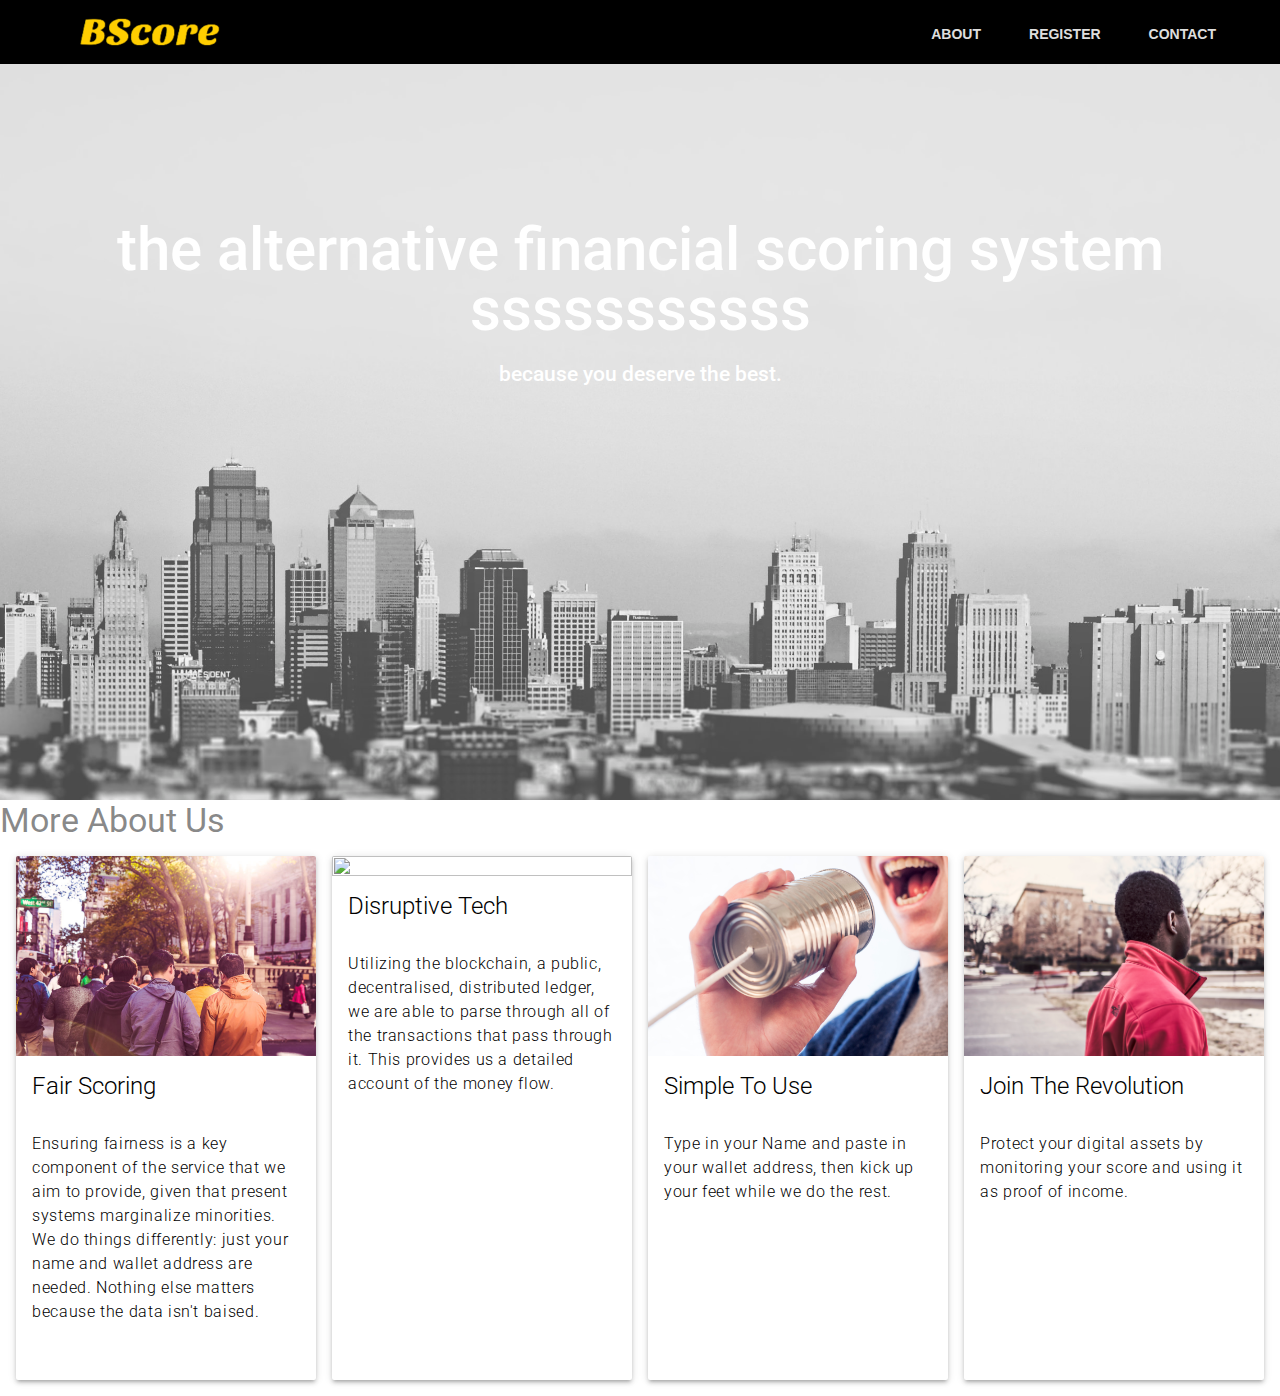
==== commit de66126b: "Text Filled In" ====
--- a/index.html
+++ b/index.html
@@ -41,7 +41,7 @@
 					<div class="bscore-nav-container">
 						<nav class = "bscore-nav mdl-navigation">
 							<a class = "mdl-navigation__link mdl-typography--text-uppercase" href="#about-section">About</a>
-							<a class = "mdl-navigation__link mdl-typography--text-uppercase" href="">Register</a>
+							<a class = "mdl-navigation__link mdl-typography--text-uppercase" href="register.html">Register</a>
 							<a class = "mdl-navigation__link mdl-typography--text-uppercase" href="">Contact</a>
 						</nav>
 					</div>
@@ -56,13 +56,18 @@
 
 		<div class = "bscore-content mdl-layout__content">
 			<a name="top"></a>
+			<!-- Splash Page Content -->
 			<div class = "tagline-section mdl-typography--text-center">
 				<div class = "logo-font slogan">the alternative financial scoring system sssssssssss</div>
 				<div class = "logo-font sub-slogan">because you deserve the best.</div>
 			</div>
          </div>
 
-         <div class = "about-section">
+         <div class = "about-section" id = "about-section">
+          <div class="mdl-layout-spacer"></div>
+
+         <div class="about-section-title mdl-typography--display-1-color-contrast">More About Us</div>
+
          	<!-- Fair Scoring Card -->
          	<div class = "card-container mdl-grid">
          		<div class="mdl-cell mdl-cell--3-col mdl-cell--4-col-tablet mdl-cell--4-col-phone mdl-card mdl-shadow--3dp">
@@ -73,7 +78,10 @@
 	                 	<h4 class="mdl-card__title-text">Fair Scoring</h4>
 	              	</div>
 	              	<div class="mdl-card__supporting-text">
-	                	<span class="mdl-typography--font-light mdl-typography--subhead">Will fill in more text here about it being fair to marginalized populations</span>
+	                	<span class="mdl-typography--font-light mdl-typography--subhead">
+	                		Ensuring fairness is a key component of the service that we aim to provide, given that present systems marginalize minorities. We do things differently: just your name and wallet address are needed.
+	                		Nothing else matters because the data isn't baised.
+	                	</span>
 	              	</div>
 	            </div>
          	<!-- Disruptive Technology Card -->
@@ -85,7 +93,8 @@
 	                 	<h4 class="mdl-card__title-text">Disruptive Tech</h4>
 	              	</div>
 	              	<div class="mdl-card__supporting-text">
-	                	<span class="mdl-typography--font-light mdl-typography--subhead">Will fill in more text here about it being fair to marginalized populations</span>
+	                	<span class="mdl-typography--font-light mdl-typography--subhead">
+							Utilizing the blockchain, a public, decentralised, distributed ledger, we are able to parse through all of the transactions that pass through it. This provides us a detailed account of the money flow.</span>
 	              	</div>
 	            </div>
 	        <!-- Simple To Use Card -->
@@ -97,7 +106,7 @@
 	                 	<h4 class="mdl-card__title-text">Simple To Use</h4>
 	              	</div>
 	              	<div class="mdl-card__supporting-text">
-	                	<span class="mdl-typography--font-light mdl-typography--subhead">Will fill in more text here about it being fair to marginalized populations</span>
+	                	<span class="mdl-typography--font-light mdl-typography--subhead">Type in your Name and paste in your wallet address, then kick up your feet while we do the rest.</span>
 	              	</div>
 	            </div>
 	        <!-- Join The Revolution Card -->
@@ -109,10 +118,9 @@
 	                 	<h4 class="mdl-card__title-text">Join The Revolution</h4>
 	              	</div>
 	              	<div class="mdl-card__supporting-text">
-	                	<span class="mdl-typography--font-light mdl-typography--subhead">Will fill in more text here about it being fair to marginalized populations</span>
+	                	<span class="mdl-typography--font-light mdl-typography--subhead">Protect your digital assets by monitoring your score and using it as proof of income.</span>
 	              	</div>
 	            </div>
-
 
   			</div>
          </div>
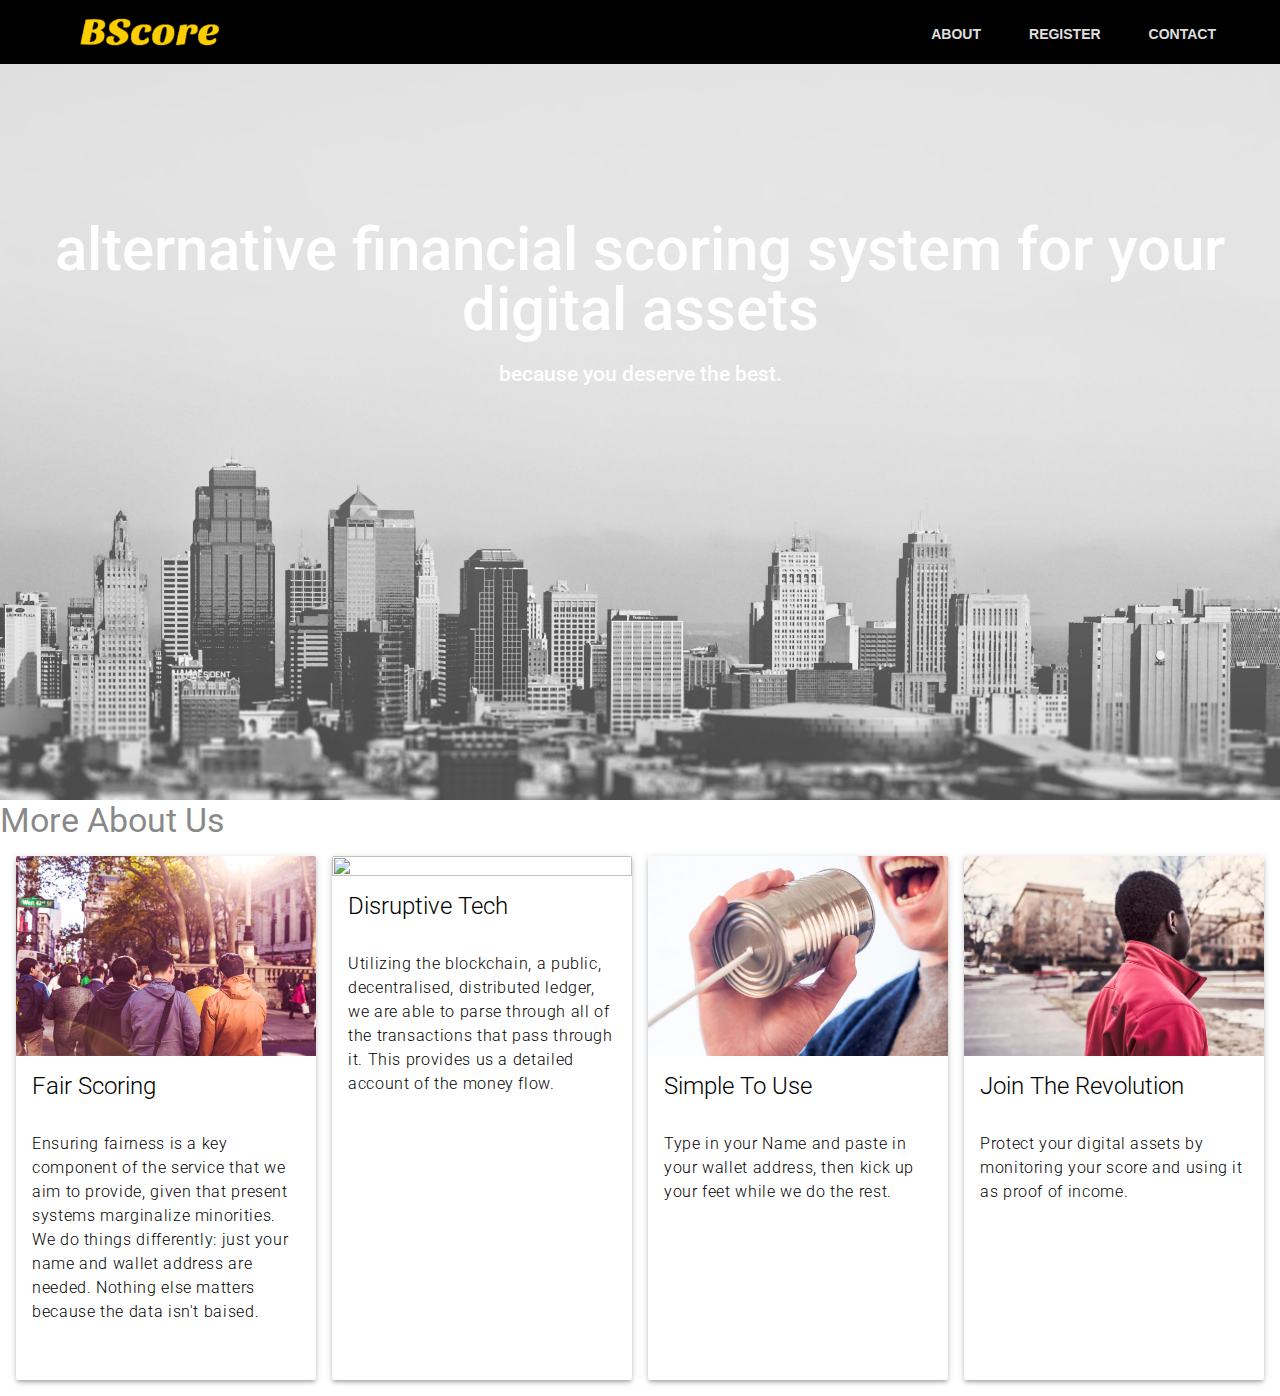
==== commit f6d5747a: "Update of parsing" ====
--- a/index.html
+++ b/index.html
@@ -58,7 +58,7 @@
 			<a name="top"></a>
 			<!-- Splash Page Content -->
 			<div class = "tagline-section mdl-typography--text-center">
-				<div class = "logo-font slogan">the alternative financial scoring system sssssssssss</div>
+				<div class = "logo-font slogan">alternative financial scoring system for your digital assets </div>
 				<div class = "logo-font sub-slogan">because you deserve the best.</div>
 			</div>
          </div>
